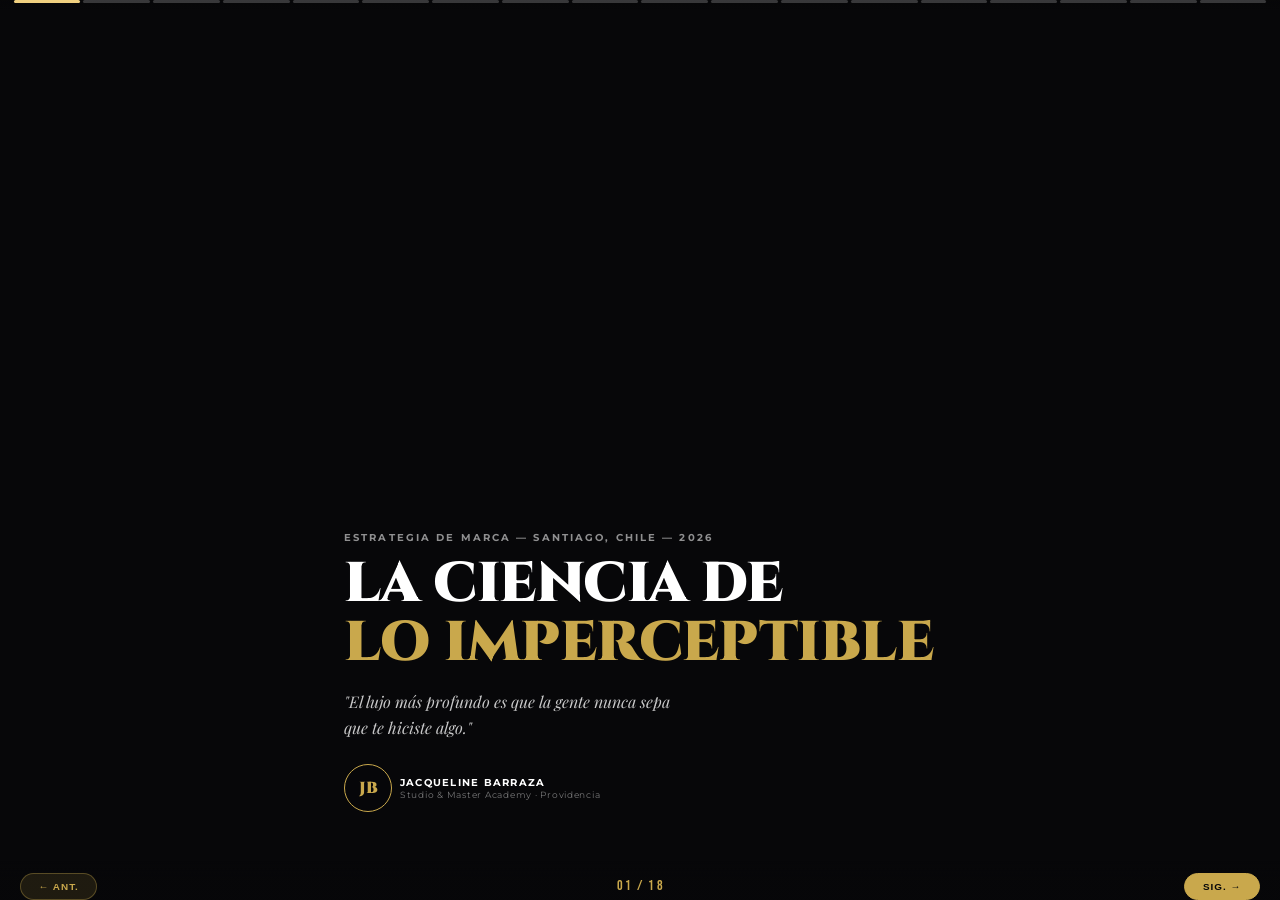
==== index.html @ 209afd01 "rebuild: full professional pitch deck 18 slides, real data, shoot plan Sept 15, mobile-first snap sc" ====
<!DOCTYPE html>
<html lang="es">
<head>
  <meta charset="UTF-8">
  <meta name="viewport" content="width=device-width, initial-scale=1.0, maximum-scale=1.0, user-scalable=no, viewport-fit=cover">
  <title>Jacqueline Barraza — Pitch Estratégico 2026</title>
  <link rel="preconnect" href="https://fonts.googleapis.com">
  <link rel="preconnect" href="https://fonts.gstatic.com" crossorigin>
  <link href="https://fonts.googleapis.com/css2?family=Cinzel:wght@700;900&family=Bebas+Neue&family=Montserrat:ital,wght@0,300;0,400;0,600;0,700;0,800;0,900;1,300;1,400&family=Playfair+Display:ital,wght@0,700;1,400;1,700&display=swap" rel="stylesheet">
  <style>
    *, *::before, *::after { margin:0; padding:0; box-sizing:border-box; -webkit-tap-highlight-color:transparent; }

    :root {
      --gold: #C9A84C;
      --gold2: #F0D080;
      --white: #FFFFFF;
      --black: #070709;
      --dark: #0D0D14;
    }

    html, body {
      width:100%; height:100%;
      background: var(--black);
      color: var(--white);
      font-family: 'Montserrat', sans-serif;
      overflow: hidden;
    }

    /* ── DECK CONTAINER ─────────────────────────────── */
    #deck {
      width: 100%;
      height: 100vh;
      overflow-y: scroll;
      scroll-snap-type: y mandatory;
      scroll-behavior: smooth;
      -webkit-overflow-scrolling: touch;
    }

    /* ── SLIDE ──────────────────────────────────────── */
    .slide {
      width: 100%;
      height: 100vh;
      height: 100dvh;
      scroll-snap-align: start;
      scroll-snap-stop: always;
      position: relative;
      display: flex;
      flex-direction: column;
      justify-content: flex-end;
      overflow: hidden;
    }

    /* ── BACKGROUND IMAGE ───────────────────────────── */
    .slide__bg {
      position: absolute;
      inset: 0;
      background-size: cover;
      background-position: center;
      transform: scale(1.04);
      transition: transform 12s ease;
      z-index: 0;
    }
    .slide:hover .slide__bg { transform: scale(1.09); }

    /* ── OVERLAYS ───────────────────────────────────── */
    .slide__overlay {
      position: absolute;
      inset: 0;
      z-index: 1;
    }

    /* default dark bottom overlay */
    .ov-dark-bottom {
      background: linear-gradient(
        to bottom,
        rgba(7,7,9,0.1) 0%,
        rgba(7,7,9,0.35) 35%,
        rgba(7,7,9,0.80) 62%,
        rgba(7,7,9,0.97) 85%,
        #070709 100%
      );
    }

    .ov-full { background: rgba(7,7,9,0.78); }
    .ov-dark { background: rgba(7,7,9,0.92); }

    /* ── SLIDE CONTENT ──────────────────────────────── */
    .slide__body {
      position: relative;
      z-index: 10;
      padding: 2rem 1.5rem 5.5rem;
      max-width: 640px;
      width: 100%;
      margin: 0 auto;
    }

    .slide__body--center {
      text-align: center;
      display: flex;
      flex-direction: column;
      align-items: center;
      justify-content: center;
      height: 100%;
      padding-top: 0;
      padding-bottom: 5rem;
    }

    /* ── TYPOGRAPHY ─────────────────────────────────── */
    .tag {
      display: inline-block;
      font-family: 'Montserrat', sans-serif;
      font-size: 0.6rem;
      font-weight: 700;
      letter-spacing: 0.22em;
      text-transform: uppercase;
      color: var(--gold);
      margin-bottom: 0.75rem;
    }

    .tag--white { color: rgba(255,255,255,0.55); }

    h1, h2, h3 {
      font-family: 'Cinzel', serif;
      font-weight: 900;
      line-height: 1.05;
      letter-spacing: -0.01em;
    }

    .hero-h1 {
      font-size: clamp(2rem, 9vw, 3.5rem);
      color: var(--white);
      margin-bottom: 1rem;
    }

    .hero-h2 {
      font-size: clamp(1.65rem, 7.5vw, 2.8rem);
      color: var(--white);
      margin-bottom: 0.85rem;
    }

    .hero-h3 {
      font-size: clamp(1.3rem, 6vw, 2.2rem);
      color: var(--white);
      margin-bottom: 0.75rem;
    }

    .gold { color: var(--gold); }
    .gold2 { color: var(--gold2); }
    .rose { color: #f87171; }
    .emerald { color: #6ee7b7; }

    .italic-serif {
      font-family: 'Playfair Display', serif;
      font-style: italic;
    }

    .lead {
      font-size: clamp(0.78rem, 3.2vw, 1rem);
      font-weight: 300;
      line-height: 1.65;
      color: rgba(255,255,255,0.78);
    }

    .lead--bold {
      font-weight: 600;
      color: rgba(255,255,255,0.9);
    }

    /* ── CARDS ──────────────────────────────────────── */
    .card {
      background: rgba(13,13,20,0.88);
      border: 1px solid rgba(201,168,76,0.22);
      border-radius: 1rem;
      padding: 1rem 1.1rem;
      backdrop-filter: blur(12px);
    }

    .card--rose { border-color: rgba(248,113,113,0.3); }
    .card--emerald { border-color: rgba(110,231,183,0.3); }
    .card--gold { border-color: rgba(201,168,76,0.45); }

    .stat-big {
      font-family: 'Bebas Neue', sans-serif;
      font-size: clamp(2.5rem, 11vw, 4rem);
      line-height: 1;
      letter-spacing: 0.02em;
      color: var(--gold);
    }

    .stat-label {
      font-size: 0.6rem;
      font-weight: 700;
      text-transform: uppercase;
      letter-spacing: 0.15em;
      color: rgba(255,255,255,0.5);
      margin-top: 0.1rem;
    }

    /* ── 2-col grid ─────────────────────────────────── */
    .grid-2 { display: grid; grid-template-columns: 1fr 1fr; gap: 0.65rem; }
    .grid-3 { display: grid; grid-template-columns: 1fr 1fr 1fr; gap: 0.55rem; }

    /* ── PILL ───────────────────────────────────────── */
    .pill {
      display: inline-block;
      padding: 0.3rem 0.85rem;
      border-radius: 999px;
      font-size: 0.6rem;
      font-weight: 700;
      letter-spacing: 0.12em;
      text-transform: uppercase;
      border: 1px solid rgba(201,168,76,0.5);
      color: var(--gold);
    }

    .pill--filled {
      background: var(--gold);
      color: var(--black);
      border-color: var(--gold);
    }

    .pill--rose {
      border-color: rgba(248,113,113,0.5);
      color: #f87171;
    }

    /* ── DIVIDER ────────────────────────────────────── */
    .divider {
      width: 2.5rem;
      height: 2px;
      background: var(--gold);
      margin: 0.85rem 0;
    }
    .divider--center { margin: 0.85rem auto; }

    /* ── QUOTE BLOCK ────────────────────────────────── */
    .quote-block {
      border-left: 2px solid var(--gold);
      padding-left: 1rem;
      margin: 0.75rem 0;
    }

    /* ── SCRIPT BLOCK ───────────────────────────────── */
    .script-block {
      background: rgba(201,168,76,0.07);
      border: 1px solid rgba(201,168,76,0.25);
      border-radius: 0.85rem;
      padding: 1rem;
      font-size: 0.72rem;
      line-height: 1.6;
      color: rgba(255,255,255,0.85);
    }

    /* ── STEP NUMBER ────────────────────────────────── */
    .step-num {
      font-family: 'Bebas Neue', sans-serif;
      font-size: 3.5rem;
      line-height: 1;
      color: rgba(201,168,76,0.15);
      margin-bottom: -0.5rem;
    }

    /* ── PROGRESS BAR (TOP STORIES) ─────────────────── */
    #progress-bar {
      position: fixed;
      top: 0;
      left: 0;
      right: 0;
      z-index: 200;
      display: flex;
      gap: 3px;
      padding: env(safe-area-inset-top, 0.5rem) 0.85rem 0.4rem;
      background: linear-gradient(to bottom, rgba(7,7,9,0.6), transparent);
    }

    .seg {
      flex: 1;
      height: 2.5px;
      border-radius: 2px;
      background: rgba(255,255,255,0.2);
      transition: background 0.3s;
    }
    .seg.done { background: var(--gold); }
    .seg.active { background: var(--gold2); }

    /* ── BOTTOM NAV ─────────────────────────────────── */
    #bottom-nav {
      position: fixed;
      bottom: 0;
      left: 0;
      right: 0;
      z-index: 200;
      padding: 0.75rem 1.25rem env(safe-area-inset-bottom, 0.5rem);
      background: linear-gradient(to top, rgba(7,7,9,0.95) 60%, transparent);
      display: flex;
      align-items: center;
      justify-content: space-between;
    }

    #counter {
      font-family: 'Bebas Neue', sans-serif;
      font-size: 0.85rem;
      letter-spacing: 0.15em;
      color: var(--gold);
    }

    .nav-btn {
      background: rgba(201,168,76,0.12);
      border: 1px solid rgba(201,168,76,0.35);
      border-radius: 999px;
      color: var(--gold);
      font-size: 0.62rem;
      font-weight: 700;
      letter-spacing: 0.1em;
      text-transform: uppercase;
      padding: 0.45rem 1.1rem;
      cursor: pointer;
      -webkit-tap-highlight-color: transparent;
    }

    .nav-btn--next {
      background: var(--gold);
      border-color: var(--gold);
      color: var(--black);
    }

    /* ── LOGO MONOGRAM ──────────────────────────────── */
    .monogram {
      width: 3rem;
      height: 3rem;
      border-radius: 50%;
      border: 1.5px solid var(--gold);
      display: flex;
      align-items: center;
      justify-content: center;
      font-family: 'Cinzel', serif;
      font-weight: 900;
      font-size: 1rem;
      color: var(--gold);
      background: rgba(7,7,9,0.7);
    }

    /* ── SEPARATOR LINE ─────────────────────────────── */
    hr.line {
      border: none;
      border-top: 1px solid rgba(255,255,255,0.08);
      margin: 0.75rem 0;
    }

    /* ── CTA BUTTON ─────────────────────────────────── */
    .cta-btn {
      display: block;
      width: 100%;
      text-align: center;
      padding: 0.85rem 1rem;
      border-radius: 0.75rem;
      font-size: 0.68rem;
      font-weight: 800;
      letter-spacing: 0.12em;
      text-transform: uppercase;
      text-decoration: none;
      background: linear-gradient(135deg, var(--gold), #E8B84B);
      color: var(--black);
      margin-top: 0.5rem;
    }

    .cta-btn--outline {
      background: transparent;
      border: 1px solid rgba(201,168,76,0.4);
      color: var(--gold);
    }

    /* UTILITY */
    .mb-xs { margin-bottom: 0.35rem; }
    .mb-sm { margin-bottom: 0.65rem; }
    .mb-md { margin-bottom: 1rem; }
    .mb-lg { margin-bottom: 1.4rem; }
    .mt-sm { margin-top: 0.65rem; }
    .mt-md { margin-top: 1rem; }
    .gap-xs { gap: 0.35rem; }
    .gap-sm { gap: 0.65rem; }
    .gap-md { gap: 1rem; }
    .text-xs { font-size: 0.65rem; }
    .text-sm { font-size: 0.72rem; }
    .text-base { font-size: 0.82rem; }
    .fw-bold { font-weight: 700; }
    .fw-light { font-weight: 300; }
    .flex { display: flex; }
    .flex-col { flex-direction: column; }
    .items-center { align-items: center; }
    .gap-1 { gap: 0.25rem; }
    .gap-2 { gap: 0.5rem; }
    .space-y > * + * { margin-top: 0.65rem; }

    .accent-line {
      width: 1.75rem; height: 2px;
      background: var(--gold); border-radius: 2px;
    }
  </style>
</head>
<body>

<!-- PROGRESS BAR -->
<div id="progress-bar"></div>

<!-- BOTTOM NAVIGATION -->
<div id="bottom-nav">
  <button class="nav-btn" id="btn-prev">← Ant.</button>
  <span id="counter">01 / 18</span>
  <button class="nav-btn nav-btn--next" id="btn-next">Sig. →</button>
</div>

<!-- ═══════════════════════════════════════════════════════════════════ -->
<!-- DECK -->
<!-- ═══════════════════════════════════════════════════════════════════ -->
<div id="deck">

  <!-- ─── 00 · PORTADA ────────────────────────────── -->
  <section class="slide">
    <div class="slide__bg" style="background-image:url('https://images.pexels.com/photos/5069432/pexels-photo-5069432.jpeg')"></div>
    <div class="slide__overlay ov-dark-bottom"></div>
    <div class="slide__body">
      <span class="tag tag--white">Estrategia de Marca — Santiago, Chile — 2026</span>
      <h1 class="hero-h1">
        LA CIENCIA DE<br><span class="gold">LO IMPERCEPTIBLE</span>
      </h1>
      <p class="lead italic-serif mb-lg">
        "El lujo más profundo es que la gente nunca sepa<br>que te hiciste algo."
      </p>
      <div class="flex items-center gap-2">
        <div class="monogram">JB</div>
        <div>
          <p style="font-size:0.65rem;font-weight:700;letter-spacing:0.12em;text-transform:uppercase;">Jacqueline Barraza</p>
          <p style="font-size:0.58rem;color:rgba(255,255,255,0.45);letter-spacing:0.08em;">Studio & Master Academy · Providencia</p>
        </div>
      </div>
    </div>
  </section>

  <!-- ─── 01 · EL CONTEXTO ────────────────────────── -->
  <section class="slide">
    <div class="slide__bg" style="background-image:url('https://images.pexels.com/photos/3997389/pexels-photo-3997389.jpeg')"></div>
    <div class="slide__overlay ov-dark-bottom"></div>
    <div class="slide__body">
      <span class="tag">01 — Contexto de Mercado</span>
      <h2 class="hero-h2">Chile Gasta<br><span class="gold">Más en Belleza.</span><br>Y Exige Más.</h2>
      <div class="divider"></div>
      <p class="lead mb-md">
        La demanda de servicios de belleza en Chile creció un <strong>32,2%</strong> en 2025. El mercado cosmético alcanzó <strong>US$442,6M</strong> con una proyección de crecimiento del <strong>10,9% anual</strong> en la próxima década.
      </p>
      <div class="grid-2">
        <div class="card">
          <div class="stat-big">24%</div>
          <div class="stat-label">Concentración Zona Oriente<br>Las Condes · Vitacura</div>
        </div>
        <div class="card">
          <div class="stat-big">60%</div>
          <div class="stat-label">Del empleo directo<br>son mujeres</div>
        </div>
      </div>
      <p style="font-size:0.58rem;color:rgba(255,255,255,0.3);margin-top:0.65rem;">Fuentes: EMOL, Cámara Cosmética de Chile, Expert Market Research 2025</p>
    </div>
  </section>

  <!-- ─── 02 · LA TENSIÓN ─────────────────────────── -->
  <section class="slide">
    <div class="slide__bg" style="background-image:url('https://images.pexels.com/photos/2613260/pexels-photo-2613260.jpeg')"></div>
    <div class="slide__overlay ov-dark-bottom"></div>
    <div class="slide__body">
      <span class="tag">02 — La Tensión Cultural</span>
      <h2 class="hero-h2">
        Chile <span class="rose">Castiga</span><br>Verse Mayor.
      </h2>
      <div class="divider"></div>
      <div class="space-y">
        <div class="card card--rose">
          <p class="text-sm fw-bold rose mb-xs">80% de las mujeres chilenas</p>
          <p class="text-xs" style="color:rgba(255,255,255,0.75);">Siente que la sociedad castiga verse mayor. La presión es máxima entre los 30 y 50 años.</p>
          <p style="font-size:0.55rem;color:rgba(255,255,255,0.3);margin-top:0.4rem;">Fuente: Radiografía de la Belleza y Bienestar, Cadem & Natura 2025</p>
        </div>
        <div class="card">
          <p class="text-sm fw-bold gold mb-xs">83% prioriza sentirse bien</p>
          <p class="text-xs" style="color:rgba(255,255,255,0.75);">Sobre verse bien. El cuidado personal ya no es vanidad: es identidad y bienestar.</p>
        </div>
      </div>
    </div>
  </section>

  <!-- ─── 03 · EL INSIGHT REAL ────────────────────── -->
  <section class="slide">
    <div class="slide__bg" style="background-image:url('https://images.pexels.com/photos/3762879/pexels-photo-3762879.jpeg')"></div>
    <div class="slide__overlay ov-dark-bottom"></div>
    <div class="slide__body">
      <span class="tag">03 — El Insight</span>
      <h2 class="hero-h2">Quieren<br><span class="gold">Verse Bien.</span><br>Sin Que Se Note.</h2>
      <div class="divider"></div>
      <div class="quote-block mb-md">
        <p class="italic-serif lead" style="font-size:0.85rem;">
          "No quiero que me digan 'qué bien te quedó el microblading'. Quiero que me pregunten si me hice algo porque me veo diferente. Mejor."
        </p>
      </div>
      <p class="lead">
        La clienta de alto ticket no compra un procedimiento. Compra el poder de <strong>verse arreglada siempre</strong>, sin delatar la intervención. El enemigo no es el precio: es el miedo a lo irreversible.
      </p>
    </div>
  </section>

  <!-- ─── 04 · EL PROBLEMA DEL MERCADO ───────────── -->
  <section class="slide">
    <div class="slide__bg" style="background-image:url('https://images.pexels.com/photos/3997385/pexels-photo-3997385.jpeg')"></div>
    <div class="slide__overlay ov-dark-bottom"></div>
    <div class="slide__body">
      <span class="tag">04 — El Problema del Mercado</span>
      <h2 class="hero-h2">
        El Low-Cost<br><span class="rose">Dejó Cicatrices.</span>
      </h2>
      <div class="divider"></div>
      <p class="lead mb-md">
        La proliferación de cursos exprés de 2 días creó una ola de daño real: pigmentos que viran a gris, trazos cortados en dermis profunda, diseños que no respetan la geometría del rostro.
      </p>
      <div class="card card--rose">
        <p class="text-sm fw-bold rose">El efecto directo en el mercado premium:</p>
        <p class="lead mt-sm" style="font-size:0.72rem;">
          Las clientas que llegan a estudios Master no solo buscan un servicio. Buscan a alguien que les <strong>repare la confianza</strong> en el procedimiento.
        </p>
      </div>
    </div>
  </section>

  <!-- ─── 05 · LA COMPETENCIA ─────────────────────── -->
  <section class="slide">
    <div class="slide__bg" style="background-image:url('https://images.pexels.com/photos/1570807/pexels-photo-1570807.jpeg')"></div>
    <div class="slide__overlay ov-dark-bottom"></div>
    <div class="slide__body">
      <span class="tag">05 — Análisis Competitivo</span>
      <h2 class="hero-h2">
        Todas Venden<br><span class="gold">lo Mismo.</span>
      </h2>
      <div class="divider"></div>
      <div class="space-y">
        <div class="card">
          <p class="text-xs fw-bold gold mb-xs">El Mercado Genérico</p>
          <p class="text-xs" style="color:rgba(255,255,255,0.65);">Promociones de cupones, precios de guerra, fotos filtradas en Instagram. Sin diferencial técnico ni personal.</p>
        </div>
        <div class="card">
          <p class="text-xs fw-bold" style="color:#a5b4fc;" class="mb-xs">Las Clínicas de Lujo</p>
          <p class="text-xs" style="color:rgba(255,255,255,0.65);">Instalaciones caras, técnicos rotativos anónimos. El cliente paga por el espacio, no por la mano.</p>
        </div>
        <div class="card card--gold">
          <p class="text-xs fw-bold gold mb-xs">La Oportunidad de Jacqueline</p>
          <p class="text-xs" style="color:rgba(255,255,255,0.85);">Nadie en Santiago es <strong>Campeona verificada + Master + Speaker activo</strong>. Su nombre es único en el rubro en todo Chile.</p>
        </div>
      </div>
    </div>
  </section>

  <!-- ─── 06 · THE BIG IDEA ───────────────────────── -->
  <section class="slide">
    <div class="slide__bg" style="background-image:url('https://images.pexels.com/photos/5069432/pexels-photo-5069432.jpeg')"></div>
    <div class="slide__overlay ov-dark-bottom"></div>
    <div class="slide__body slide__body--center">
      <span class="tag" style="text-align:center;">06 — El Concepto Central</span>
      <h1 class="hero-h1" style="text-align:center;font-size:clamp(2.2rem,10vw,4rem);">
        LA ALTA COSTURA<br><span class="gold">DE LA MIRADA</span>
      </h1>
      <div class="divider divider--center"></div>
      <p class="italic-serif lead" style="text-align:center;max-width:400px;">
        "Cada rostro es único. Cada trazo, una decisión. No hay plantillas, no hay fórmulas. Solo la proporción áurea, la piel viva y 15 años de maestría."
      </p>
    </div>
  </section>

  <!-- ─── 07 · NAMING & DOMINIO ───────────────────── -->
  <section class="slide">
    <div class="slide__bg" style="background-image:url('https://images.pexels.com/photos/3997389/pexels-photo-3997389.jpeg')"></div>
    <div class="slide__overlay ov-dark-bottom"></div>
    <div class="slide__body">
      <span class="tag">07 — Naming & Marca</span>
      <h2 class="hero-h2">Su nombre<br><span class="gold">es la marca.</span></h2>
      <div class="divider"></div>
      <p class="lead mb-md">
        Investigación exhaustiva: no existe ninguna otra <strong>Jacqueline Barraza en Chile</strong> en el rubro de la belleza o micropigmentación. El nombre es libre y poderoso.
      </p>
      <div class="card card--gold mb-sm">
        <div class="flex items-center" style="justify-content:space-between;margin-bottom:0.4rem;">
          <span style="font-family:'Montserrat';font-weight:700;font-size:0.75rem;color:var(--gold2);">jacquelinebarraza.cl</span>
          <span class="pill" style="font-size:0.55rem;padding:0.2rem 0.6rem;">Disponible</span>
        </div>
        <p class="text-xs" style="color:rgba(255,255,255,0.7);">$10.990 CLP/año en NIC Chile. Activo defensivo inmediato. Dominio de autoridad personal de por vida.</p>
      </div>
      <div class="card">
        <p class="text-xs fw-bold mb-xs">Sistema de Marca</p>
        <p class="text-xs" style="color:rgba(255,255,255,0.65);">
          <strong style="color:var(--gold);">JB Signature</strong> → Procedimientos de autor<br>
          <strong style="color:var(--gold);">JB Academy</strong> → Formación y Mentorías<br>
          <strong style="color:var(--gold);">JB Paramedical</strong> → Areolas y Camuflaje
        </p>
      </div>
    </div>
  </section>

  <!-- ─── 08 · SEO & POSICIONAMIENTO DIGITAL ──────── -->
  <section class="slide">
    <div class="slide__bg" style="background-image:url('https://images.pexels.com/photos/2681751/pexels-photo-2681751.jpeg')"></div>
    <div class="slide__overlay ov-dark-bottom"></div>
    <div class="slide__body">
      <span class="tag">08 — SEO & Autoridad Digital</span>
      <h2 class="hero-h2">Invisible en<br><span class="rose">Google.</span><br>Eso cambia hoy.</h2>
      <div class="divider"></div>
      <div class="space-y">
        <div class="card card--rose">
          <p class="text-xs fw-bold rose mb-xs">El Problema Actual</p>
          <p class="text-xs" style="color:rgba(255,255,255,0.7);">Búsqueda "microblading providencia santiago" → Jacqueline no aparece. La ex-Seremi de Educación le gana posiciones en Google.</p>
        </div>
        <div class="card card--emerald">
          <p class="text-xs fw-bold emerald mb-xs">La Solución Inmediata</p>
          <p class="text-xs" style="color:rgba(255,255,255,0.7);">
            Schema.org (BeautySalon + Person) · Google Business Profile optimizado · Páginas pilares:
            <span style="color:var(--gold2);font-family:monospace;font-size:0.6rem;">/microblading-providencia</span> ·
            <span style="color:var(--gold2);font-family:monospace;font-size:0.6rem;">/curso-microblading-latex</span>
          </p>
        </div>
      </div>
    </div>
  </section>

  <!-- ─── 09 · CONTENIDO ORGÁNICO (IDEAS CREATIVAS) ─ -->
  <section class="slide">
    <div class="slide__bg" style="background-image:url('https://images.pexels.com/photos/3785147/pexels-photo-3785147.jpeg')"></div>
    <div class="slide__overlay ov-dark-bottom"></div>
    <div class="slide__body">
      <span class="tag">09 — Contenido Orgánico ($0)</span>
      <h2 class="hero-h2">Cuatro Formatos.<br><span class="gold">Un Imán.</span></h2>
      <div class="divider"></div>
      <div class="space-y">
        <div class="card">
          <div class="flex gap-2 items-center">
            <div class="accent-line"></div>
            <p class="text-xs fw-bold">La Autopsia de la Ceja</p>
          </div>
          <p class="text-xs" style="color:rgba(255,255,255,0.6);margin-top:0.3rem;">Macro de aguja. Jacqueline explica por qué los pigmentos baratos viran a gris. Educación como autoridad.</p>
        </div>
        <div class="card">
          <div class="flex gap-2 items-center">
            <div class="accent-line"></div>
            <p class="text-xs fw-bold">El Compás Áureo en Tu Rostro</p>
          </div>
          <p class="text-xs" style="color:rgba(255,255,255,0.6);margin-top:0.3rem;">Mide en vivo cómo ningún rostro es simétrico y por qué las plantillas de salón destruyen la expresión natural.</p>
        </div>
        <div class="card">
          <div class="flex gap-2 items-center">
            <div class="accent-line"></div>
            <p class="text-xs fw-bold">Rescate Facial: el Espejo</p>
          </div>
          <p class="text-xs" style="color:rgba(255,255,255,0.6);margin-top:0.3rem;">45 segundos de la emoción real de una clienta que llegó con un trabajo dañado. Sin música dramática. Sin filtros.</p>
        </div>
        <div class="card">
          <div class="flex gap-2 items-center">
            <div class="accent-line"></div>
            <p class="text-xs fw-bold">El Reto del Látex en 60 Segundos</p>
          </div>
          <p class="text-xs" style="color:rgba(255,255,255,0.6);margin-top:0.3rem;">Trazos milimétricos en látex con cronómetro. El imán más directo para alumnas que quieren aprender.</p>
        </div>
      </div>
    </div>
  </section>

  <!-- ─── 10 · JORNADA 15 SEPT: PLAN DE RODAJE ───── -->
  <section class="slide">
    <div class="slide__bg" style="background-image:url('https://images.pexels.com/photos/5069432/pexels-photo-5069432.jpeg')"></div>
    <div class="slide__overlay ov-dark-bottom"></div>
    <div class="slide__body">
      <span class="tag">10 — Jornada de Grabación · 15 Sept</span>
      <h2 class="hero-h2">Un Día.<br><span class="gold">Todo el Año.</span></h2>
      <div class="divider"></div>
      <p class="lead mb-md">
        Jornada de contenido en el estudio de Jacqueline. iPhone 17 Pro, luz natural + un reflector, látex de práctica y ella hablando directo a cámara. Sin modelo.
      </p>
      <div class="space-y">
        <div class="card">
          <p class="text-xs fw-bold gold mb-xs">🎬 Piezas a Grabar</p>
          <p class="text-xs" style="color:rgba(255,255,255,0.75);line-height:1.7;">
            1. <strong>Manifiesto de Marca:</strong> Jacqueline habla 90 segundos a cámara. Sin leer. Sin guion rígido.<br>
            2. <strong>3× La Autopsia:</strong> Macro de aguja en látex + voz en off explicando el error técnico.<br>
            3. <strong>El Compás Áureo:</strong> Ella mide en espejo, muestra la asimetría natural del rostro.<br>
            4. <strong>ASMR de Trazos:</strong> Solo las manos, el sonido de la aguja, plano cerrado. Sin palabras.<br>
            5. <strong>2× Pieza Educativa:</strong> "¿Por qué tus cejas duran 3 semanas?" y "Cómo elegir un Master."<br>
            6. <strong>Detrás del Studio:</strong> Tour del espacio, herramientas y proceso de esterilización.
          </p>
        </div>
      </div>
    </div>
  </section>

  <!-- ─── 11 · PLAN DE RODAJE: TÉCNICA ───────────── -->
  <section class="slide">
    <div class="slide__bg" style="background-image:url('https://images.pexels.com/photos/3997385/pexels-photo-3997385.jpeg')"></div>
    <div class="slide__overlay ov-dark-bottom"></div>
    <div class="slide__body">
      <span class="tag">11 — Técnica de Grabación · iPhone 17 Pro</span>
      <h2 class="hero-h2">Producción<br><span class="gold">de Autor.</span></h2>
      <div class="divider"></div>
      <div class="space-y">
        <div class="card">
          <p class="text-xs fw-bold gold mb-xs">Configuración Recomendada</p>
          <p class="text-xs" style="color:rgba(255,255,255,0.75);line-height:1.7;">
            • <strong>Formato:</strong> ProRes 4K · 24fps (cinematográfico)<br>
            • <strong>Lente:</strong> Teleobjetivo 5× para macros de aguja<br>
            • <strong>Luz:</strong> Ventana a contraluz + reflector en oro/blanco<br>
            • <strong>Audio:</strong> Micrófono de solapa o DJI Mic Mini<br>
            • <strong>Plano Jacqueline:</strong> Siempre a la altura de los ojos, nunca picado
          </p>
        </div>
        <div class="card">
          <p class="text-xs fw-bold gold mb-xs">Paleta Visual de la Marca</p>
          <p class="text-xs" style="color:rgba(255,255,255,0.75);">
            Fondos oscuros (negro o pizarra), luz cálida dorada lateral, planos muy cerrados. Estética clínica + artesanal. Nada de filtros de belleza.
          </p>
        </div>
      </div>
    </div>
  </section>

  <!-- ─── 12 · PROPUESTA WEB ─────────────────────── -->
  <section class="slide">
    <div class="slide__bg" style="background-image:url('https://images.pexels.com/photos/2681751/pexels-photo-2681751.jpeg')"></div>
    <div class="slide__overlay ov-dark-bottom"></div>
    <div class="slide__body">
      <span class="tag">12 — Propuesta Web</span>
      <h2 class="hero-h2">
        jacquelinebarraza.cl<br><span class="gold">No es un Menú.</span><br>Es un Embudo.
      </h2>
      <div class="divider"></div>
      <p class="lead mb-md">
        El sitio convierte visitas en reservas y alumnas. Una sola página, tres objetivos: <strong>Autoridad → Confianza → Acción.</strong>
      </p>
      <div class="space-y">
        <div class="card">
          <p class="text-xs" style="color:rgba(255,255,255,0.8);line-height:1.7;">
            <strong style="color:var(--gold);">Hero:</strong> Video manifiesto con Jacqueline hablando. Nada de fotos genéricas.<br>
            <strong style="color:var(--gold);">Prueba Social:</strong> WinArt 2026 · Henna's Day · PhiAcademy<br>
            <strong style="color:var(--gold);">Servicios:</strong> Cards visuales por categoría con foto real<br>
            <strong style="color:var(--gold);">Diagnóstico:</strong> Botón directo a WhatsApp + pregunta filtro<br>
            <strong style="color:var(--gold);">Academia:</strong> Próximos eventos y preventa integrada
          </p>
        </div>
      </div>
    </div>
  </section>

  <!-- ─── 13 · MODELO DE ADQUISICIÓN: CLIENTAS ────── -->
  <section class="slide">
    <div class="slide__bg" style="background-image:url('https://images.pexels.com/photos/3785147/pexels-photo-3785147.jpeg')"></div>
    <div class="slide__overlay ov-dark-bottom"></div>
    <div class="slide__body">
      <span class="tag">13 — Adquisición de Clientas</span>
      <h2 class="hero-h2">
        Del Reel<br><span class="gold">a la Cita.</span>
      </h2>
      <div class="divider"></div>
      <div class="space-y">
        <div class="card">
          <div class="step-num">01</div>
          <p class="text-xs fw-bold mb-xs">Contenido Orgánico</p>
          <p class="text-xs" style="color:rgba(255,255,255,0.65);">Reel viral (Autopsia / ASMR / Rescate Facial) → Seguidoras con intención de compra llegan solas.</p>
        </div>
        <div class="card">
          <div class="step-num">02</div>
          <p class="text-xs fw-bold mb-xs">Diagnóstico por Foto (WhatsApp)</p>
          <p class="text-xs" style="color:rgba(255,255,255,0.65);">Lead magnet gratuito. Jacqueline evalúa y recomienda la técnica exacta. El 70% de quienes reciben una evaluación personal agendan.</p>
        </div>
        <div class="card">
          <div class="step-num">03</div>
          <p class="text-xs fw-bold mb-xs">Reserva con Abono ($20.000)</p>
          <p class="text-xs" style="color:rgba(255,255,255,0.65);">El abono elimina el ausentismo. La clienta ya tiene comprometida su cita.</p>
        </div>
      </div>
    </div>
  </section>

  <!-- ─── 14 · PROGRAMA EMBAJADORAS ─────────────── -->
  <section class="slide">
    <div class="slide__bg" style="background-image:url('https://images.pexels.com/photos/2613260/pexels-photo-2613260.jpeg')"></div>
    <div class="slide__overlay ov-dark-bottom"></div>
    <div class="slide__body">
      <span class="tag">14 — Modelos de Portafolio (5% Beneficio)</span>
      <h2 class="hero-h2">
        No es un<br><span class="gold">descuento.</span><br>Es una selección.
      </h2>
      <div class="divider"></div>
      <div class="script-block mb-md">
        <p style="color:var(--gold2);font-size:0.65rem;font-weight:700;margin-bottom:0.4rem;">EL GUION EXACTO</p>
        <p>"[Nombre], por la morfología de tus cejas y tu tipo de piel, Jacqueline quiere incluirte en su Colección de Rostros 2026. Serías fotografiada en proceso con cámara macro para nuestro portafolio oficial. A cambio: 5% de beneficio directo + Kit Post-Cuidado + Perfilado gratuito a los 6 meses. Cupos: 5 al mes."</p>
      </div>
      <div class="card">
        <p class="text-xs" style="color:rgba(255,255,255,0.7);">El beneficio económico es el menos importante. El poder real es que la clienta <strong>se siente elegida</strong>, no descuentada.</p>
      </div>
    </div>
  </section>

  <!-- ─── 15 · LATEX DAY 13 SEPT ─────────────────── -->
  <section class="slide">
    <div class="slide__bg" style="background-image:url('https://images.pexels.com/photos/3997389/pexels-photo-3997389.jpeg')"></div>
    <div class="slide__overlay ov-dark-bottom"></div>
    <div class="slide__body">
      <div class="pill pill--filled mb-md" style="font-size:0.58rem;">13 Septiembre · Providencia · Metro P. de Valdivia</div>
      <h2 class="hero-h2">
        Latex Day<br><span class="gold">8 Horas.<br>0 Teoría.</span>
      </h2>
      <div class="divider"></div>
      <div class="script-block mb-sm">
        <p style="color:var(--gold2);font-size:0.65rem;font-weight:700;margin-bottom:0.4rem;">EL ARGUMENTO DE VENTA (Literal)</p>
        <p>"¿Cuántos cursos pagaste donde te enseñaron a practicar en papel y a casa te dio miedo tocar piel real? Este taller no tiene pizarrón. Tiene látex de alto rendimiento, la mano de Jacqueline corrigiéndote en vivo y 8 horas de práctica intensiva. Valor preventa: $39.990. Una clienta que cobres $120.000 te lo paga 3 veces el mismo día."</p>
      </div>
      <div class="flex" style="justify-content:space-between;align-items:flex-end;">
        <div>
          <div class="stat-big" style="font-size:2.5rem;">$39.990</div>
          <div class="stat-label">Preventa · Cupos Limitados</div>
        </div>
        <div class="card" style="text-align:right;padding:0.6rem 0.85rem;">
          <p class="text-xs" style="color:var(--gold);">Con Frainy Díaz</p>
          <p class="text-xs" style="color:rgba(255,255,255,0.55);">Especialista Efecto Polvo</p>
        </div>
      </div>
    </div>
  </section>

  <!-- ─── 16 · PAID MEDIA (ETAPA 2) ──────────────── -->
  <section class="slide">
    <div class="slide__bg" style="background-image:url('https://images.pexels.com/photos/1570807/pexels-photo-1570807.jpeg')"></div>
    <div class="slide__overlay ov-dark-bottom"></div>
    <div class="slide__body">
      <span class="tag">16 — Inversión en Medios (Etapa 2)</span>
      <h2 class="hero-h2">
        Orgánico primero.<br><span class="gold">Pauta cuando<br>ya funciona.</span>
      </h2>
      <div class="divider"></div>
      <p class="lead mb-md">
        Solo se amplifica lo que ya funciona de forma orgánica. El contenido que demuestre mayor retención se convierte en anuncio.
      </p>
      <div class="space-y">
        <div class="card">
          <p class="text-xs fw-bold gold mb-xs">Meta Ads Hiperlocal</p>
          <p class="text-xs" style="color:rgba(255,255,255,0.7);">Mujeres 28–52 años, radio 5km desde Providencia. Objetivo: leads de WhatsApp. Creativo: video del ASMR de trazos con gancho clínico.</p>
        </div>
        <div class="card">
          <p class="text-xs fw-bold gold mb-xs">Retargeting Educativo</p>
          <p class="text-xs" style="color:rgba(255,255,255,0.7);">Quienes vieron el Reel de la Autopsia reciben el anuncio del Latex Day 72 horas después.</p>
        </div>
      </div>
    </div>
  </section>

  <!-- ─── 17 · CIERRE & PRÓXIMOS PASOS ───────────── -->
  <section class="slide">
    <div class="slide__bg" style="background-image:url('https://images.pexels.com/photos/5069432/pexels-photo-5069432.jpeg')"></div>
    <div class="slide__overlay ov-dark-bottom"></div>
    <div class="slide__body">
      <span class="tag">17 — Próximos Pasos</span>
      <h2 class="hero-h2">
        La maestría<br><span class="gold">ya existe.</span>
      </h2>
      <div class="divider"></div>
      <div class="space-y mb-md">
        <div class="card">
          <p class="text-xs" style="color:rgba(255,255,255,0.85);line-height:1.8;">
            <strong style="color:var(--gold);">Esta semana:</strong> Comprar jacquelinebarraza.cl<br>
            <strong style="color:var(--gold);">13 Sept:</strong> Ejecutar Latex Day (Preventa activa ya)<br>
            <strong style="color:var(--gold);">15 Sept:</strong> Jornada de grabación en estudio<br>
            <strong style="color:var(--gold);">Semana 3:</strong> Lanzar contenido orgánico semanal<br>
            <strong style="color:var(--gold);">Mes 2:</strong> Activar pauta con el mejor reel producido
          </p>
        </div>
      </div>
      <a href="FLUJO_DE_INFORMACION_Y_PENSAMIENTO.md" target="_blank" class="cta-btn">
        Ver Bitácora de Pensamiento Completa
      </a>
      <a href="https://github.com/kulhunter/JacquelineBarraza" target="_blank" class="cta-btn cta-btn--outline mt-sm" style="margin-top:0.5rem;display:block;text-align:center;padding:0.75rem;border-radius:0.75rem;font-size:0.63rem;font-weight:700;letter-spacing:0.1em;text-transform:uppercase;text-decoration:none;border:1px solid rgba(201,168,76,0.4);color:var(--gold);">
        Repositorio GitHub
      </a>
    </div>
  </section>

</div><!-- /deck -->

<script>
  const deck    = document.getElementById('deck');
  const counter = document.getElementById('counter');
  const progBar = document.getElementById('progress-bar');
  const TOTAL   = document.querySelectorAll('.slide').length;
  let current   = 0;

  // Build progress segments
  for (let i = 0; i < TOTAL; i++) {
    const seg = document.createElement('div');
    seg.className = 'seg' + (i === 0 ? ' active' : '');
    progBar.appendChild(seg);
  }

  function updateUI(idx) {
    current = Math.max(0, Math.min(TOTAL - 1, idx));
    counter.textContent = String(current + 1).padStart(2,'0') + ' / ' + String(TOTAL).padStart(2,'0');
    document.querySelectorAll('.seg').forEach((s, i) => {
      s.className = 'seg' + (i < current ? ' done' : i === current ? ' active' : '');
    });
  }

  function goTo(idx) {
    const slide = document.querySelectorAll('.slide')[idx];
    if (slide) {
      deck.scrollTo({ top: slide.offsetTop, behavior: 'smooth' });
    }
  }

  deck.addEventListener('scroll', () => {
    const h = window.innerHeight;
    const idx = Math.round(deck.scrollTop / h);
    updateUI(idx);
  }, { passive: true });

  document.getElementById('btn-next').addEventListener('click', () => goTo(current + 1));
  document.getElementById('btn-prev').addEventListener('click', () => goTo(current - 1));

  document.addEventListener('keydown', e => {
    if (['ArrowDown','ArrowRight','Space'].includes(e.key)) { e.preventDefault(); goTo(current + 1); }
    if (['ArrowUp','ArrowLeft'].includes(e.key))            { e.preventDefault(); goTo(current - 1); }
  });

  // Touch swipe
  let touchY = 0;
  deck.addEventListener('touchstart', e => { touchY = e.touches[0].clientY; }, { passive: true });
  deck.addEventListener('touchend',   e => {
    const dy = touchY - e.changedTouches[0].clientY;
    if (Math.abs(dy) > 40) goTo(current + (dy > 0 ? 1 : -1));
  }, { passive: true });

  updateUI(0);
</script>
</body>
</html>
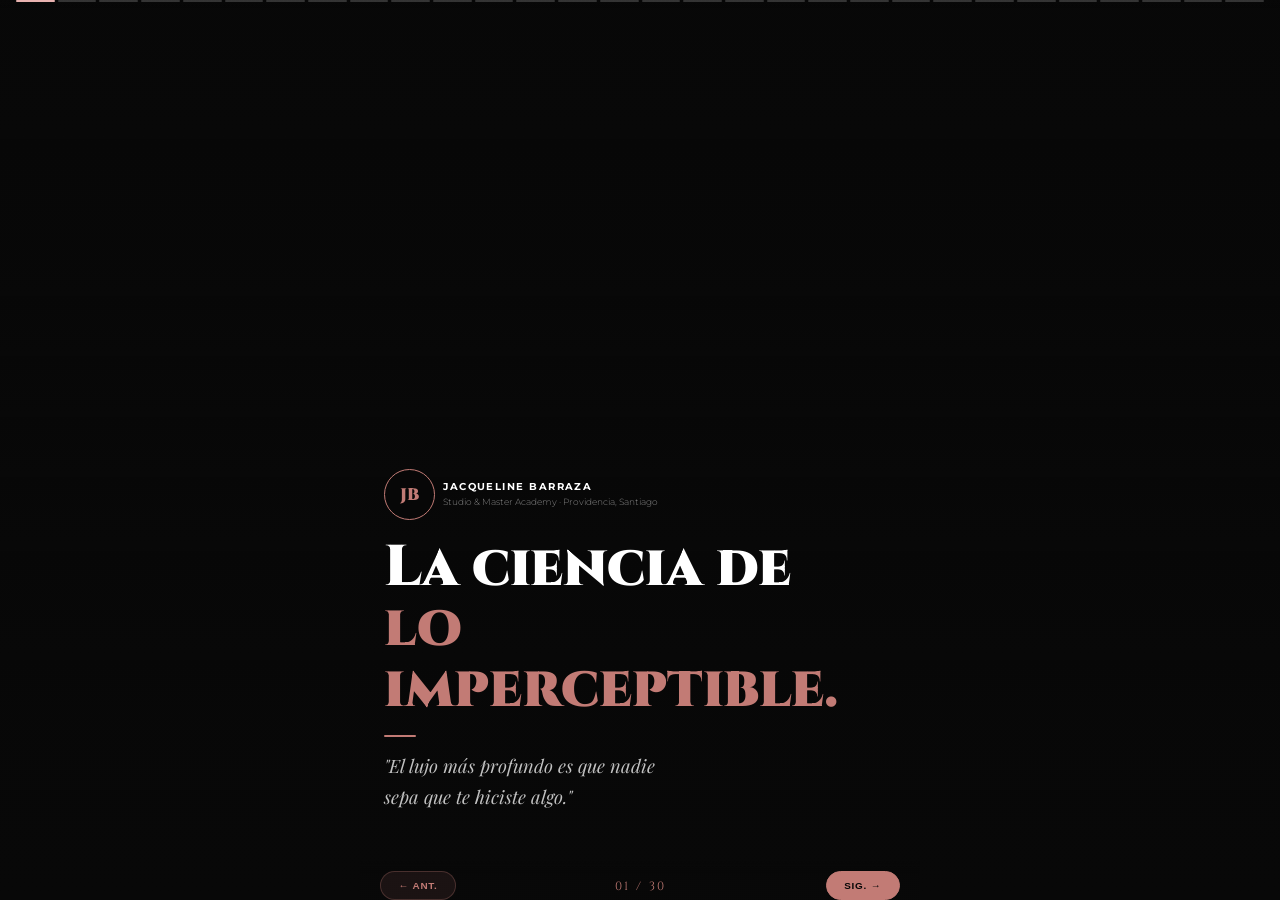
==== commit d603b668: "redesign: 30 slides rose gold on matte black, readability, Instagram fix, TikTok/Threads/YT strategy" ====
--- a/index.html
+++ b/index.html
@@ -3,44 +3,50 @@
 <head>
   <meta charset="UTF-8">
   <meta name="viewport" content="width=device-width, initial-scale=1.0, maximum-scale=1.0, user-scalable=no, viewport-fit=cover">
-  <title>Jacqueline Barraza — Pitch Estratégico 2026</title>
+  <title>Jacqueline Barraza — Estrategia de Marca 2026</title>
   <link rel="preconnect" href="https://fonts.googleapis.com">
   <link rel="preconnect" href="https://fonts.gstatic.com" crossorigin>
-  <link href="https://fonts.googleapis.com/css2?family=Cinzel:wght@700;900&family=Bebas+Neue&family=Montserrat:ital,wght@0,300;0,400;0,600;0,700;0,800;0,900;1,300;1,400&family=Playfair+Display:ital,wght@0,700;1,400;1,700&display=swap" rel="stylesheet">
+  <link href="https://fonts.googleapis.com/css2?family=Cinzel:wght@700;900&family=Montserrat:ital,wght@0,300;0,400;0,600;0,700;0,800;0,900;1,300;1,400&family=Playfair+Display:ital,wght@0,600;1,400;1,600;1,700&display=swap" rel="stylesheet">
   <style>
-    *, *::before, *::after { margin:0; padding:0; box-sizing:border-box; -webkit-tap-highlight-color:transparent; }
+    *, *::before, *::after {
+      margin: 0; padding: 0;
+      box-sizing: border-box;
+      -webkit-tap-highlight-color: transparent;
+    }
 
     :root {
-      --gold: #C9A84C;
-      --gold2: #F0D080;
+      --rose: #C27B75;
+      --rose-light: #E8B2AF;
+      --rose-dim: rgba(194,123,117,0.18);
+      --rose-border: rgba(194,123,117,0.28);
+      --black: #080808;
+      --dark: #101010;
+      --card: rgba(14,12,12,0.92);
       --white: #FFFFFF;
-      --black: #070709;
-      --dark: #0D0D14;
+      --white75: rgba(255,255,255,0.75);
+      --white50: rgba(255,255,255,0.5);
+      --white20: rgba(255,255,255,0.12);
     }
 
     html, body {
-      width:100%; height:100%;
+      width: 100%; height: 100%;
       background: var(--black);
       color: var(--white);
       font-family: 'Montserrat', sans-serif;
       overflow: hidden;
     }
 
-    /* ── DECK CONTAINER ─────────────────────────────── */
     #deck {
-      width: 100%;
-      height: 100vh;
+      width: 100%; height: 100vh;
       overflow-y: scroll;
       scroll-snap-type: y mandatory;
       scroll-behavior: smooth;
       -webkit-overflow-scrolling: touch;
     }
 
-    /* ── SLIDE ──────────────────────────────────────── */
-    .slide {
+    .s {
       width: 100%;
-      height: 100vh;
-      height: 100dvh;
+      height: 100vh; height: 100dvh;
       scroll-snap-align: start;
       scroll-snap-stop: always;
       position: relative;
@@ -50,888 +56,1235 @@
       overflow: hidden;
     }
 
-    /* ── BACKGROUND IMAGE ───────────────────────────── */
-    .slide__bg {
-      position: absolute;
-      inset: 0;
+    .bg {
+      position: absolute; inset: 0;
       background-size: cover;
       background-position: center;
+      z-index: 0;
       transform: scale(1.04);
-      transition: transform 12s ease;
-      z-index: 0;
-    }
-    .slide:hover .slide__bg { transform: scale(1.09); }
-
-    /* ── OVERLAYS ───────────────────────────────────── */
-    .slide__overlay {
-      position: absolute;
-      inset: 0;
-      z-index: 1;
-    }
-
-    /* default dark bottom overlay */
-    .ov-dark-bottom {
+      transition: transform 14s ease;
+      will-change: transform;
+    }
+    .s:hover .bg { transform: scale(1.09); }
+
+    .ov {
+      position: absolute; inset: 0; z-index: 1;
       background: linear-gradient(
         to bottom,
-        rgba(7,7,9,0.1) 0%,
-        rgba(7,7,9,0.35) 35%,
-        rgba(7,7,9,0.80) 62%,
-        rgba(7,7,9,0.97) 85%,
-        #070709 100%
+        rgba(8,8,8,0.05) 0%,
+        rgba(8,8,8,0.2) 30%,
+        rgba(8,8,8,0.72) 58%,
+        rgba(8,8,8,0.95) 80%,
+        #080808 100%
       );
     }
-
-    .ov-full { background: rgba(7,7,9,0.78); }
-    .ov-dark { background: rgba(7,7,9,0.92); }
-
-    /* ── SLIDE CONTENT ──────────────────────────────── */
-    .slide__body {
-      position: relative;
-      z-index: 10;
-      padding: 2rem 1.5rem 5.5rem;
-      max-width: 640px;
-      width: 100%;
+    .ov-solid { background: rgba(8,8,8,0.96); }
+    .ov-med { background: rgba(8,8,8,0.80); }
+
+    /* ── BODY AREAS ────────────────────────────────── */
+    .b {
+      position: relative; z-index: 10;
+      padding: 1.75rem 1.5rem 5.5rem;
+      width: 100%; max-width: 560px;
       margin: 0 auto;
     }
 
-    .slide__body--center {
+    .b-center {
+      position: relative; z-index: 10;
+      width: 100%; max-width: 560px;
+      margin: 0 auto;
+      display: flex; flex-direction: column;
+      align-items: center; justify-content: center;
       text-align: center;
-      display: flex;
-      flex-direction: column;
-      align-items: center;
-      justify-content: center;
       height: 100%;
-      padding-top: 0;
-      padding-bottom: 5rem;
-    }
-
-    /* ── TYPOGRAPHY ─────────────────────────────────── */
+      padding: 4rem 1.5rem 5.5rem;
+    }
+
+    /* ── TYPOGRAPHY ────────────────────────────────── */
     .tag {
-      display: inline-block;
-      font-family: 'Montserrat', sans-serif;
       font-size: 0.6rem;
       font-weight: 700;
-      letter-spacing: 0.22em;
+      letter-spacing: 0.2em;
       text-transform: uppercase;
-      color: var(--gold);
-      margin-bottom: 0.75rem;
-    }
-
-    .tag--white { color: rgba(255,255,255,0.55); }
-
-    h1, h2, h3 {
+      color: var(--rose);
+      display: block;
+      margin-bottom: 0.85rem;
+    }
+
+    h1, h2, h3 { font-family: 'Cinzel', serif; font-weight: 900; line-height: 1.05; }
+
+    .h1 { font-size: clamp(2.1rem, 9.5vw, 3.6rem); margin-bottom: 1rem; }
+    .h2 { font-size: clamp(1.8rem, 8vw, 3rem); margin-bottom: 0.85rem; }
+    .h3 { font-size: clamp(1.4rem, 6.5vw, 2.2rem); margin-bottom: 0.75rem; }
+
+    .rose { color: var(--rose); }
+    .rose-light { color: var(--rose-light); }
+
+    .serif-italic {
+      font-family: 'Playfair Display', serif;
+      font-style: italic;
+    }
+
+    .body-lg {
+      font-size: clamp(1rem, 4vw, 1.15rem);
+      font-weight: 300;
+      line-height: 1.65;
+      color: var(--white75);
+    }
+
+    .body-md {
+      font-size: clamp(0.85rem, 3.5vw, 1rem);
+      font-weight: 400;
+      line-height: 1.6;
+      color: var(--white75);
+    }
+
+    .body-sm {
+      font-size: clamp(0.78rem, 3vw, 0.9rem);
+      font-weight: 300;
+      line-height: 1.6;
+      color: var(--white50);
+    }
+
+    /* ── DIVIDER ───────────────────────────────────── */
+    .div {
+      width: 2rem; height: 1.5px;
+      background: var(--rose);
+      border-radius: 2px;
+      margin: 0.9rem 0;
+    }
+    .div-c { margin: 0.9rem auto; }
+
+    /* ── CARDS ─────────────────────────────────────── */
+    .card {
+      background: var(--card);
+      border: 1px solid var(--rose-border);
+      border-radius: 1rem;
+      padding: 1.1rem 1.2rem;
+      backdrop-filter: blur(14px);
+      -webkit-backdrop-filter: blur(14px);
+    }
+
+    .card-dark {
+      background: rgba(8,8,8,0.95);
+      border: 1px solid var(--white20);
+      border-radius: 1rem;
+      padding: 1.1rem 1.2rem;
+    }
+
+    .card-accent {
+      background: var(--rose-dim);
+      border: 1px solid var(--rose-border);
+      border-radius: 1rem;
+      padding: 1.1rem 1.2rem;
+    }
+
+    /* ── STAT ──────────────────────────────────────── */
+    .stat {
       font-family: 'Cinzel', serif;
       font-weight: 900;
-      line-height: 1.05;
-      letter-spacing: -0.01em;
-    }
-
-    .hero-h1 {
-      font-size: clamp(2rem, 9vw, 3.5rem);
-      color: var(--white);
-      margin-bottom: 1rem;
-    }
-
-    .hero-h2 {
-      font-size: clamp(1.65rem, 7.5vw, 2.8rem);
-      color: var(--white);
-      margin-bottom: 0.85rem;
-    }
-
-    .hero-h3 {
-      font-size: clamp(1.3rem, 6vw, 2.2rem);
-      color: var(--white);
-      margin-bottom: 0.75rem;
-    }
-
-    .gold { color: var(--gold); }
-    .gold2 { color: var(--gold2); }
-    .rose { color: #f87171; }
-    .emerald { color: #6ee7b7; }
-
-    .italic-serif {
-      font-family: 'Playfair Display', serif;
-      font-style: italic;
-    }
-
-    .lead {
-      font-size: clamp(0.78rem, 3.2vw, 1rem);
-      font-weight: 300;
-      line-height: 1.65;
-      color: rgba(255,255,255,0.78);
-    }
-
-    .lead--bold {
-      font-weight: 600;
-      color: rgba(255,255,255,0.9);
-    }
-
-    /* ── CARDS ──────────────────────────────────────── */
-    .card {
-      background: rgba(13,13,20,0.88);
-      border: 1px solid rgba(201,168,76,0.22);
-      border-radius: 1rem;
-      padding: 1rem 1.1rem;
-      backdrop-filter: blur(12px);
-    }
-
-    .card--rose { border-color: rgba(248,113,113,0.3); }
-    .card--emerald { border-color: rgba(110,231,183,0.3); }
-    .card--gold { border-color: rgba(201,168,76,0.45); }
-
-    .stat-big {
-      font-family: 'Bebas Neue', sans-serif;
-      font-size: clamp(2.5rem, 11vw, 4rem);
+      font-size: clamp(2.4rem, 12vw, 4rem);
       line-height: 1;
-      letter-spacing: 0.02em;
-      color: var(--gold);
+      color: var(--rose-light);
     }
 
     .stat-label {
       font-size: 0.6rem;
       font-weight: 700;
+      letter-spacing: 0.14em;
       text-transform: uppercase;
-      letter-spacing: 0.15em;
-      color: rgba(255,255,255,0.5);
-      margin-top: 0.1rem;
-    }
-
-    /* ── 2-col grid ─────────────────────────────────── */
-    .grid-2 { display: grid; grid-template-columns: 1fr 1fr; gap: 0.65rem; }
-    .grid-3 { display: grid; grid-template-columns: 1fr 1fr 1fr; gap: 0.55rem; }
-
-    /* ── PILL ───────────────────────────────────────── */
+      color: var(--white50);
+      margin-top: 0.2rem;
+    }
+
+    /* ── QUOTE ─────────────────────────────────────── */
+    .quote {
+      border-left: 2px solid var(--rose);
+      padding-left: 1rem;
+      margin: 0.85rem 0;
+    }
+
+    /* ── PILL / TAG ────────────────────────────────── */
     .pill {
       display: inline-block;
-      padding: 0.3rem 0.85rem;
+      padding: 0.28rem 0.85rem;
       border-radius: 999px;
       font-size: 0.6rem;
       font-weight: 700;
-      letter-spacing: 0.12em;
+      letter-spacing: 0.1em;
       text-transform: uppercase;
-      border: 1px solid rgba(201,168,76,0.5);
-      color: var(--gold);
-    }
-
-    .pill--filled {
-      background: var(--gold);
+      border: 1px solid var(--rose-border);
+      color: var(--rose);
+    }
+    .pill-filled {
+      background: var(--rose);
       color: var(--black);
-      border-color: var(--gold);
-    }
-
-    .pill--rose {
-      border-color: rgba(248,113,113,0.5);
-      color: #f87171;
-    }
-
-    /* ── DIVIDER ────────────────────────────────────── */
-    .divider {
-      width: 2.5rem;
-      height: 2px;
-      background: var(--gold);
-      margin: 0.85rem 0;
-    }
-    .divider--center { margin: 0.85rem auto; }
-
-    /* ── QUOTE BLOCK ────────────────────────────────── */
-    .quote-block {
-      border-left: 2px solid var(--gold);
-      padding-left: 1rem;
-      margin: 0.75rem 0;
-    }
-
-    /* ── SCRIPT BLOCK ───────────────────────────────── */
-    .script-block {
-      background: rgba(201,168,76,0.07);
-      border: 1px solid rgba(201,168,76,0.25);
-      border-radius: 0.85rem;
-      padding: 1rem;
-      font-size: 0.72rem;
-      line-height: 1.6;
-      color: rgba(255,255,255,0.85);
-    }
-
-    /* ── STEP NUMBER ────────────────────────────────── */
-    .step-num {
-      font-family: 'Bebas Neue', sans-serif;
-      font-size: 3.5rem;
-      line-height: 1;
-      color: rgba(201,168,76,0.15);
-      margin-bottom: -0.5rem;
-    }
-
-    /* ── PROGRESS BAR (TOP STORIES) ─────────────────── */
-    #progress-bar {
-      position: fixed;
-      top: 0;
-      left: 0;
-      right: 0;
-      z-index: 200;
-      display: flex;
-      gap: 3px;
-      padding: env(safe-area-inset-top, 0.5rem) 0.85rem 0.4rem;
-      background: linear-gradient(to bottom, rgba(7,7,9,0.6), transparent);
-    }
-
+      border-color: var(--rose);
+    }
+
+    /* ── GRID ──────────────────────────────────────── */
+    .g2 { display: grid; grid-template-columns: 1fr 1fr; gap: 0.65rem; }
+    .g3 { display: grid; grid-template-columns: 1fr 1fr 1fr; gap: 0.55rem; }
+
+    /* ── PROGRESS BAR ──────────────────────────────── */
+    #pbar {
+      position: fixed; top: 0; left: 0; right: 0; z-index: 200;
+      display: flex; gap: 3px;
+      padding: env(safe-area-inset-top,0.55rem) 1rem 0.35rem;
+      background: linear-gradient(to bottom, rgba(8,8,8,0.55), transparent);
+      pointer-events: none;
+    }
     .seg {
-      flex: 1;
-      height: 2.5px;
-      border-radius: 2px;
-      background: rgba(255,255,255,0.2);
+      flex: 1; height: 2px; border-radius: 2px;
+      background: rgba(255,255,255,0.18);
       transition: background 0.3s;
     }
-    .seg.done { background: var(--gold); }
-    .seg.active { background: var(--gold2); }
-
-    /* ── BOTTOM NAV ─────────────────────────────────── */
-    #bottom-nav {
-      position: fixed;
-      bottom: 0;
-      left: 0;
-      right: 0;
-      z-index: 200;
-      padding: 0.75rem 1.25rem env(safe-area-inset-bottom, 0.5rem);
-      background: linear-gradient(to top, rgba(7,7,9,0.95) 60%, transparent);
-      display: flex;
-      align-items: center;
-      justify-content: space-between;
-    }
-
-    #counter {
-      font-family: 'Bebas Neue', sans-serif;
-      font-size: 0.85rem;
-      letter-spacing: 0.15em;
-      color: var(--gold);
-    }
-
-    .nav-btn {
-      background: rgba(201,168,76,0.12);
-      border: 1px solid rgba(201,168,76,0.35);
+    .seg.d { background: var(--rose); }
+    .seg.a { background: var(--rose-light); }
+
+    /* ── BOTTOM NAV ────────────────────────────────── */
+    #bnav {
+      position: fixed; bottom: 0; left: 0; right: 0; z-index: 200;
+      padding: 0.6rem 1.25rem env(safe-area-inset-bottom,0.55rem);
+      background: linear-gradient(to top, rgba(8,8,8,0.97) 55%, transparent);
+      display: flex; align-items: center; justify-content: space-between;
+      max-width: 560px; margin: 0 auto;
+      left: 50%; transform: translateX(-50%); right: auto; width: 100%;
+    }
+
+    #ctr {
+      font-family: 'Cinzel', serif;
+      font-size: 0.75rem;
+      letter-spacing: 0.2em;
+      color: var(--rose);
+    }
+
+    .nbtn {
+      padding: 0.5rem 1.1rem;
       border-radius: 999px;
-      color: var(--gold);
       font-size: 0.62rem;
       font-weight: 700;
-      letter-spacing: 0.1em;
+      letter-spacing: 0.08em;
       text-transform: uppercase;
-      padding: 0.45rem 1.1rem;
+      border: 1px solid var(--rose-border);
+      background: rgba(194,123,117,0.1);
+      color: var(--rose);
       cursor: pointer;
-      -webkit-tap-highlight-color: transparent;
-    }
-
-    .nav-btn--next {
-      background: var(--gold);
-      border-color: var(--gold);
+    }
+    .nbtn-next {
+      background: var(--rose);
       color: var(--black);
-    }
-
-    /* ── LOGO MONOGRAM ──────────────────────────────── */
-    .monogram {
-      width: 3rem;
-      height: 3rem;
+      border-color: var(--rose);
+    }
+
+    /* ── MONOGRAM ──────────────────────────────────── */
+    .mono {
+      width: 3.2rem; height: 3.2rem;
       border-radius: 50%;
-      border: 1.5px solid var(--gold);
-      display: flex;
-      align-items: center;
-      justify-content: center;
+      border: 1.5px solid var(--rose);
+      display: flex; align-items: center; justify-content: center;
+      font-family: 'Cinzel', serif; font-weight: 900; font-size: 1.05rem;
+      color: var(--rose);
+      background: rgba(8,8,8,0.8);
+      flex-shrink: 0;
+    }
+
+    /* ── CTA BUTTON ────────────────────────────────── */
+    .cta {
+      display: block; width: 100%;
+      text-align: center;
+      padding: 0.95rem 1rem;
+      border-radius: 0.85rem;
+      font-size: 0.7rem; font-weight: 800;
+      letter-spacing: 0.1em; text-transform: uppercase;
+      text-decoration: none;
+      background: var(--rose);
+      color: var(--black);
+      margin-top: 0.75rem;
+    }
+
+    /* ── UTILS ─────────────────────────────────────── */
+    .mb1 { margin-bottom: 0.4rem; }
+    .mb2 { margin-bottom: 0.75rem; }
+    .mb3 { margin-bottom: 1.1rem; }
+    .mb4 { margin-bottom: 1.5rem; }
+    .mt2 { margin-top: 0.75rem; }
+    .mt3 { margin-top: 1.1rem; }
+    .sp > * + * { margin-top: 0.65rem; }
+    .sp-lg > * + * { margin-top: 1rem; }
+    .fl { display: flex; }
+    .fl-c { align-items: center; }
+    .fl-sb { justify-content: space-between; }
+    .gap1 { gap: 0.5rem; }
+    .gap2 { gap: 0.85rem; }
+    .fw7 { font-weight: 700; }
+    .fw8 { font-weight: 800; }
+    .ita { font-style: italic; }
+    .src {
+      font-size: 0.55rem;
+      color: rgba(255,255,255,0.25);
+      margin-top: 0.65rem;
+    }
+
+    /* ── PLATFORM BADGE ────────────────────────────── */
+    .platform-badge {
+      display: flex; align-items: center; gap: 0.75rem;
+      padding: 0.85rem 1rem;
+      border-radius: 0.85rem;
+      border: 1px solid var(--white20);
+      background: rgba(8,8,8,0.9);
+    }
+
+    .platform-icon {
+      width: 2.4rem; height: 2.4rem;
+      border-radius: 0.55rem;
+      display: flex; align-items: center; justify-content: center;
+      font-size: 1rem;
+      flex-shrink: 0;
+    }
+
+    /* ── STEP INDICATOR ────────────────────────────── */
+    .step-n {
       font-family: 'Cinzel', serif;
+      font-size: 3rem;
       font-weight: 900;
-      font-size: 1rem;
-      color: var(--gold);
-      background: rgba(7,7,9,0.7);
-    }
-
-    /* ── SEPARATOR LINE ─────────────────────────────── */
-    hr.line {
-      border: none;
-      border-top: 1px solid rgba(255,255,255,0.08);
-      margin: 0.75rem 0;
-    }
-
-    /* ── CTA BUTTON ─────────────────────────────────── */
-    .cta-btn {
-      display: block;
-      width: 100%;
-      text-align: center;
-      padding: 0.85rem 1rem;
-      border-radius: 0.75rem;
-      font-size: 0.68rem;
-      font-weight: 800;
-      letter-spacing: 0.12em;
-      text-transform: uppercase;
-      text-decoration: none;
-      background: linear-gradient(135deg, var(--gold), #E8B84B);
-      color: var(--black);
-      margin-top: 0.5rem;
-    }
-
-    .cta-btn--outline {
-      background: transparent;
-      border: 1px solid rgba(201,168,76,0.4);
-      color: var(--gold);
-    }
-
-    /* UTILITY */
-    .mb-xs { margin-bottom: 0.35rem; }
-    .mb-sm { margin-bottom: 0.65rem; }
-    .mb-md { margin-bottom: 1rem; }
-    .mb-lg { margin-bottom: 1.4rem; }
-    .mt-sm { margin-top: 0.65rem; }
-    .mt-md { margin-top: 1rem; }
-    .gap-xs { gap: 0.35rem; }
-    .gap-sm { gap: 0.65rem; }
-    .gap-md { gap: 1rem; }
-    .text-xs { font-size: 0.65rem; }
-    .text-sm { font-size: 0.72rem; }
-    .text-base { font-size: 0.82rem; }
-    .fw-bold { font-weight: 700; }
-    .fw-light { font-weight: 300; }
-    .flex { display: flex; }
-    .flex-col { flex-direction: column; }
-    .items-center { align-items: center; }
-    .gap-1 { gap: 0.25rem; }
-    .gap-2 { gap: 0.5rem; }
-    .space-y > * + * { margin-top: 0.65rem; }
-
-    .accent-line {
-      width: 1.75rem; height: 2px;
-      background: var(--gold); border-radius: 2px;
+      color: rgba(194,123,117,0.12);
+      line-height: 1;
+      margin-bottom: -0.4rem;
     }
   </style>
 </head>
 <body>
 
-<!-- PROGRESS BAR -->
-<div id="progress-bar"></div>
-
-<!-- BOTTOM NAVIGATION -->
-<div id="bottom-nav">
-  <button class="nav-btn" id="btn-prev">← Ant.</button>
-  <span id="counter">01 / 18</span>
-  <button class="nav-btn nav-btn--next" id="btn-next">Sig. →</button>
+<!-- PROGRESS -->
+<div id="pbar"></div>
+
+<!-- BOTTOM NAV -->
+<div id="bnav">
+  <button class="nbtn" id="bp">← Ant.</button>
+  <span id="ctr">01 / 30</span>
+  <button class="nbtn nbtn-next" id="bn">Sig. →</button>
 </div>
 
-<!-- ═══════════════════════════════════════════════════════════════════ -->
-<!-- DECK -->
-<!-- ═══════════════════════════════════════════════════════════════════ -->
 <div id="deck">
 
-  <!-- ─── 00 · PORTADA ────────────────────────────── -->
-  <section class="slide">
-    <div class="slide__bg" style="background-image:url('https://images.pexels.com/photos/5069432/pexels-photo-5069432.jpeg')"></div>
-    <div class="slide__overlay ov-dark-bottom"></div>
-    <div class="slide__body">
-      <span class="tag tag--white">Estrategia de Marca — Santiago, Chile — 2026</span>
-      <h1 class="hero-h1">
-        LA CIENCIA DE<br><span class="gold">LO IMPERCEPTIBLE</span>
-      </h1>
-      <p class="lead italic-serif mb-lg">
-        "El lujo más profundo es que la gente nunca sepa<br>que te hiciste algo."
+<!-- ════════════════════════════════════════════════ -->
+<!-- 00 · PORTADA -->
+<!-- ════════════════════════════════════════════════ -->
+<section class="s">
+  <div class="bg" style="background-image:url('https://images.pexels.com/photos/5069432/pexels-photo-5069432.jpeg')"></div>
+  <div class="ov"></div>
+  <div class="b">
+    <div class="fl fl-c gap1 mb3">
+      <div class="mono">JB</div>
+      <div>
+        <p style="font-size:0.65rem;font-weight:700;letter-spacing:0.14em;text-transform:uppercase;">Jacqueline Barraza</p>
+        <p class="body-sm" style="font-size:0.58rem;margin-top:0.1rem;">Studio & Master Academy · Providencia, Santiago</p>
+      </div>
+    </div>
+    <h1 class="h1">La ciencia de<br><span class="rose">lo imperceptible.</span></h1>
+    <div class="div"></div>
+    <p class="body-lg serif-italic">
+      "El lujo más profundo es que nadie<br>sepa que te hiciste algo."
+    </p>
+  </div>
+</section>
+
+<!-- ════════════════════════════════════════════════ -->
+<!-- 01 · QUIÉN ES JACQUELINE -->
+<!-- ════════════════════════════════════════════════ -->
+<section class="s">
+  <div class="bg" style="background-image:url('https://images.pexels.com/photos/3762879/pexels-photo-3762879.jpeg')"></div>
+  <div class="ov"></div>
+  <div class="b">
+    <span class="tag">01 — Su Historia</span>
+    <h2 class="h2">15 años<br><span class="rose">construyendo<br>este momento.</span></h2>
+    <div class="div"></div>
+    <p class="body-lg mb3">
+      Jacqueline no llegó a la micropigmentación de casualidad. Llegó después de 15 años observando rostros, entendiendo la belleza y perfeccionando cada detalle como estilista y manicurista profesional.
+    </p>
+    <p class="body-md">
+      Los últimos 6 años los dedicó exclusivamente a dominar el microblading y la micropigmentación avanzada. Hoy es una de las pocas profesionales en Chile con el nivel técnico, los premios y la trayectoria para llamarse <strong style="color:var(--white);">Master</strong>.
+    </p>
+  </div>
+</section>
+
+<!-- ════════════════════════════════════════════════ -->
+<!-- 02 · SUS LOGROS -->
+<!-- ════════════════════════════════════════════════ -->
+<section class="s">
+  <div class="bg" style="background-image:url('https://images.pexels.com/photos/2613260/pexels-photo-2613260.jpeg')"></div>
+  <div class="ov"></div>
+  <div class="b">
+    <span class="tag">02 — Credenciales Verificadas</span>
+    <h2 class="h2">No es un<br><span class="rose">título.<br>Es un récord.</span></h2>
+    <div class="div"></div>
+    <div class="sp">
+      <div class="card">
+        <p class="fw7" style="color:var(--rose-light);font-size:0.78rem;margin-bottom:0.3rem;">🏆 1er Lugar — WinArt 2026</p>
+        <p class="body-sm">Categoría Microblading Modelo. La competencia técnica más importante de micropigmentación en Latinoamérica.</p>
+      </div>
+      <div class="card">
+        <p class="fw7" style="color:var(--rose-light);font-size:0.78rem;margin-bottom:0.3rem;">🎤 Speaker — Henna's Day Chile 2026</p>
+        <p class="body-sm">Invitada a hablar frente a cientos de profesionales del gremio sobre precisión, naturalidad y maestría artesanal.</p>
+      </div>
+      <div class="card">
+        <p class="fw7" style="color:var(--rose-light);font-size:0.78rem;margin-bottom:0.3rem;">📜 Ex-Master PhiAcademy Chile</p>
+        <p class="body-sm">La certificación técnica más rigurosa del mundo en PhiBrows y LatinBrows. La escuela de donde vienen las mejores del planeta.</p>
+      </div>
+    </div>
+  </div>
+</section>
+
+<!-- ════════════════════════════════════════════════ -->
+<!-- 03 · EL MERCADO HOY (DATOS REALES) -->
+<!-- ════════════════════════════════════════════════ -->
+<section class="s">
+  <div class="bg" style="background-image:url('https://images.pexels.com/photos/3785147/pexels-photo-3785147.jpeg')"></div>
+  <div class="ov"></div>
+  <div class="b">
+    <span class="tag">03 — El Mercado en Chile</span>
+    <h2 class="h2">Chile gasta<br><span class="rose">más en belleza.<br>Y exige más.</span></h2>
+    <div class="div"></div>
+    <div class="g2 mb2">
+      <div class="card" style="text-align:center;">
+        <div class="stat">32%</div>
+        <div class="stat-label">Crecimiento del sector belleza 2025</div>
+      </div>
+      <div class="card" style="text-align:center;">
+        <div class="stat">US$442M</div>
+        <div class="stat-label">Mercado cosmético Chile 2025</div>
+      </div>
+    </div>
+    <div class="card-dark">
+      <p class="body-sm">El sector creció un <strong style="color:var(--white);">10,9% anual</strong> proyectado. La zona oriente de Santiago (Las Condes, Vitacura, Providencia) concentra el <strong style="color:var(--white);">24% del mercado nacional</strong> de servicios de belleza.</p>
+    </div>
+    <p class="src">Fuentes: EMOL, Cámara Cosmética de Chile, Expert Market Research 2025</p>
+  </div>
+</section>
+
+<!-- ════════════════════════════════════════════════ -->
+<!-- 04 · LA MUJER CHILENA HOY -->
+<!-- ════════════════════════════════════════════════ -->
+<section class="s">
+  <div class="bg" style="background-image:url('https://images.pexels.com/photos/1570807/pexels-photo-1570807.jpeg')"></div>
+  <div class="ov"></div>
+  <div class="b">
+    <span class="tag">04 — La Mujer Chilena Hoy</span>
+    <h2 class="h2">Chile<br><span class="rose">castiga<br>verse mayor.</span></h2>
+    <div class="div"></div>
+    <div class="sp">
+      <div class="card-accent">
+        <div class="stat" style="font-size:clamp(2rem,10vw,3.2rem);">80%</div>
+        <p class="body-sm mt2">de las mujeres chilenas siente que la sociedad la castiga si se ve mayor. La presión es mayor entre los 30 y 50 años.</p>
+      </div>
+      <div class="card-dark">
+        <div class="stat" style="font-size:clamp(2rem,10vw,3.2rem);">83%</div>
+        <p class="body-sm mt2">prioriza sentirse bien sobre verse bien. El cuidado ya no es vanidad: es identidad y salud mental.</p>
+      </div>
+    </div>
+    <p class="src">Fuente: Radiografía de la Belleza y Bienestar, Cadem & Natura 2025</p>
+  </div>
+</section>
+
+<!-- ════════════════════════════════════════════════ -->
+<!-- 05 · EL INSIGHT REAL -->
+<!-- ════════════════════════════════════════════════ -->
+<section class="s">
+  <div class="bg" style="background-image:url('https://images.pexels.com/photos/2613260/pexels-photo-2613260.jpeg')"></div>
+  <div class="ov" style="background:linear-gradient(to bottom,rgba(8,8,8,0.3) 0%,rgba(8,8,8,0.6) 40%,rgba(8,8,8,0.95) 75%,#080808 100%)"></div>
+  <div class="b">
+    <span class="tag">05 — El Insight</span>
+    <h2 class="h2">Lo que nadie<br><span class="rose">dice en voz alta.</span></h2>
+    <div class="div"></div>
+    <div class="quote mb3">
+      <p class="body-lg serif-italic" style="color:var(--white);">
+        "No quiero que me digan 'qué bien te quedó el microblading'. Quiero que me pregunten si cambié algo porque me veo diferente. Más yo."
       </p>
-      <div class="flex items-center gap-2">
-        <div class="monogram">JB</div>
+    </div>
+    <p class="body-md">
+      La clienta de alto ticket no compra un procedimiento. Compra el poder de <strong style="color:var(--white);">verse arreglada siempre sin delatar que se hizo algo</strong>. El miedo no es el precio: es lo irreversible.
+    </p>
+  </div>
+</section>
+
+<!-- ════════════════════════════════════════════════ -->
+<!-- 06 · EL PROBLEMA DEL MERCADO -->
+<!-- ════════════════════════════════════════════════ -->
+<section class="s">
+  <div class="bg" style="background-image:url('https://images.pexels.com/photos/3762879/pexels-photo-3762879.jpeg')"></div>
+  <div class="ov"></div>
+  <div class="b">
+    <span class="tag">06 — El Problema del Mercado</span>
+    <h2 class="h2">El low-cost<br><span class="rose">dejó<br>cicatrices.</span></h2>
+    <div class="div"></div>
+    <p class="body-lg mb3">
+      La masificación de cursos de 2 días creó miles de técnicas deficientes. Pigmentos que viran a gris. Trazos cortados demasiado profundo. Diseños asimétricos que duran para siempre.
+    </p>
+    <div class="card-accent">
+      <p class="body-md" style="color:var(--white);">Cada clienta que llega dañada no busca solo una corrección. Busca a alguien en quien volver a confiar. <strong>Esa es la oportunidad de Jacqueline.</strong></p>
+    </div>
+  </div>
+</section>
+
+<!-- ════════════════════════════════════════════════ -->
+<!-- 07 · THE BIG IDEA (TEXTO PANTALLA COMPLETA) -->
+<!-- ════════════════════════════════════════════════ -->
+<section class="s">
+  <div class="bg" style="background-image:url('https://images.pexels.com/photos/5069432/pexels-photo-5069432.jpeg')"></div>
+  <div class="ov" style="background:rgba(8,8,8,0.88)"></div>
+  <div class="b-center">
+    <span class="tag" style="text-align:center;">El Concepto Central</span>
+    <h1 class="h1" style="font-size:clamp(2.4rem,11vw,4.2rem);text-align:center;">
+      La Alta Costura<br><span class="rose">de la Mirada</span>
+    </h1>
+    <div class="div div-c"></div>
+    <p class="body-lg serif-italic" style="text-align:center;max-width:380px;">
+      "Cada rostro es único. Cada trazo, una decisión. No hay plantillas, no hay fórmulas. Solo la proporción áurea y 15 años de maestría."
+    </p>
+  </div>
+</section>
+
+<!-- ════════════════════════════════════════════════ -->
+<!-- 08 · EL LOGO Y LA IDENTIDAD -->
+<!-- ════════════════════════════════════════════════ -->
+<section class="s">
+  <div class="bg" style="background:#080808"></div>
+  <div class="ov ov-solid"></div>
+  <div class="b">
+    <span class="tag">08 — Identidad Visual</span>
+    <h2 class="h2">El logo<br><span class="rose">que la representa.</span></h2>
+    <div class="div"></div>
+
+    <!-- Logo Showcase -->
+    <div style="text-align:center;margin:1.2rem 0;">
+      <div style="display:inline-flex;flex-direction:column;align-items:center;gap:0.6rem;">
+        <div style="width:5.5rem;height:5.5rem;border-radius:50%;border:1.5px solid var(--rose);display:flex;align-items:center;justify-content:center;background:rgba(194,123,117,0.08);">
+          <span style="font-family:'Cinzel',serif;font-weight:900;font-size:1.8rem;color:var(--rose);">JB</span>
+        </div>
+        <p style="font-family:'Cinzel',serif;font-weight:700;font-size:0.7rem;letter-spacing:0.2em;color:var(--white);">JACQUELINE BARRAZA</p>
+        <p style="font-size:0.55rem;letter-spacing:0.15em;color:var(--white50);text-transform:uppercase;">Studio & Master Academy</p>
+      </div>
+    </div>
+
+    <div class="sp">
+      <div class="card-dark">
+        <p class="fw7 mb1" style="font-size:0.78rem;color:var(--rose-light);">¿Por qué el nombre propio?</p>
+        <p class="body-sm">En el mundo de la alta artesanía —Chanel, Hermès, Tom Ford— el nombre del creador es la marca. Jacqueline no vende un salón. Vende su mano, su ojo y su criterio. El logo la pone al frente.</p>
+      </div>
+      <div class="card-dark">
+        <p class="fw7 mb1" style="font-size:0.78rem;color:var(--rose-light);">Las tres líneas de negocio</p>
+        <p class="body-sm" style="line-height:1.8;">
+          <span style="color:var(--rose);">JB Signature</span> — Procedimientos de autor<br>
+          <span style="color:var(--rose);">JB Academy</span> — Formación y mentorías<br>
+          <span style="color:var(--rose);">JB Paramedical</span> — Areolas y camuflaje
+        </p>
+      </div>
+    </div>
+  </div>
+</section>
+
+<!-- ════════════════════════════════════════════════ -->
+<!-- 09 · EL NOMBRE Y EL DOMINIO -->
+<!-- ════════════════════════════════════════════════ -->
+<section class="s">
+  <div class="bg" style="background:#080808"></div>
+  <div class="ov ov-solid"></div>
+  <div class="b">
+    <span class="tag">09 — Su Nombre en Internet</span>
+    <h2 class="h2">Nadie más<br><span class="rose">tiene este<br>nombre en Chile.</span></h2>
+    <div class="div"></div>
+    <p class="body-lg mb3">
+      Investigamos todos los registros públicos de Chile. En el mundo de la belleza y la micropigmentación, <strong style="color:var(--white);">Jacqueline Barraza es única</strong>. Ninguna competidora comparte su nombre en el rubro.
+    </p>
+    <div class="card-accent mb2">
+      <div class="fl fl-c fl-sb">
         <div>
-          <p style="font-size:0.65rem;font-weight:700;letter-spacing:0.12em;text-transform:uppercase;">Jacqueline Barraza</p>
-          <p style="font-size:0.58rem;color:rgba(255,255,255,0.45);letter-spacing:0.08em;">Studio & Master Academy · Providencia</p>
+          <p class="fw7" style="font-size:0.9rem;font-family:'Montserrat',sans-serif;color:var(--rose-light);">jacquelinebarraza.cl</p>
+          <p class="body-sm">Dominio disponible en NIC Chile</p>
         </div>
-      </div>
-    </div>
-  </section>
-
-  <!-- ─── 01 · EL CONTEXTO ────────────────────────── -->
-  <section class="slide">
-    <div class="slide__bg" style="background-image:url('https://images.pexels.com/photos/3997389/pexels-photo-3997389.jpeg')"></div>
-    <div class="slide__overlay ov-dark-bottom"></div>
-    <div class="slide__body">
-      <span class="tag">01 — Contexto de Mercado</span>
-      <h2 class="hero-h2">Chile Gasta<br><span class="gold">Más en Belleza.</span><br>Y Exige Más.</h2>
-      <div class="divider"></div>
-      <p class="lead mb-md">
-        La demanda de servicios de belleza en Chile creció un <strong>32,2%</strong> en 2025. El mercado cosmético alcanzó <strong>US$442,6M</strong> con una proyección de crecimiento del <strong>10,9% anual</strong> en la próxima década.
+        <span class="pill-filled pill" style="font-size:0.58rem;">$10.990/año</span>
+      </div>
+    </div>
+    <div class="card-dark">
+      <p class="body-sm" style="line-height:1.8;">
+        <strong style="color:var(--white);">¿Por qué es urgente comprarlo?</strong><br>
+        Porque cualquier persona puede registrarlo mañana. Porque Google necesita un sitio web propio para posicionarla. Y porque su nombre personal es su activo más valioso de marca, para siempre.
       </p>
-      <div class="grid-2">
-        <div class="card">
-          <div class="stat-big">24%</div>
-          <div class="stat-label">Concentración Zona Oriente<br>Las Condes · Vitacura</div>
+    </div>
+  </div>
+</section>
+
+<!-- ════════════════════════════════════════════════ -->
+<!-- 10 · INSTAGRAM: EL PROBLEMA -->
+<!-- ════════════════════════════════════════════════ -->
+<section class="s">
+  <div class="bg" style="background:#080808"></div>
+  <div class="ov ov-solid"></div>
+  <div class="b">
+    <span class="tag">10 — Instagram: El Diagnóstico</span>
+    <h2 class="h2">Sus seguidores<br><span class="rose">están en<br>Antofagasta.</span></h2>
+    <div class="div"></div>
+    <p class="body-lg mb3">
+      Jacqueline tiene un Instagram (@jacqueline.browsmaster) donde trabaja. Pero el algoritmo le muestra el contenido principalmente a personas de Antofagasta, no de Santiago. <strong style="color:var(--white);">¿Por qué pasa esto?</strong>
+    </p>
+    <div class="sp">
+      <div class="card-dark">
+        <p class="fw7 mb1" style="font-size:0.78rem;color:var(--rose-light);">El problema técnico:</p>
+        <p class="body-sm">Instagram sirve el contenido a los seguidores que más interactúan. Si su base de seguidores inicial viene de Antofagasta, el algoritmo sigue mostrándole el contenido a esa audiencia. Además, el negocio puede estar configurado con ubicación en Antofagasta.</p>
+      </div>
+      <div class="card-dark">
+        <p class="fw7 mb1" style="font-size:0.78rem;color:var(--rose-light);">El nombre del handle también limita:</p>
+        <p class="body-sm"><span style="color:var(--rose);">@jacqueline.browsmaster</span> dice "cejas" (brows). Pero ella hace labios, ojos, areolas, camuflaje. El nombre del usuario acota lo que Instagram entiende que es su especialidad.</p>
+      </div>
+    </div>
+  </div>
+</section>
+
+<!-- ════════════════════════════════════════════════ -->
+<!-- 11 · INSTAGRAM: LA SOLUCIÓN -->
+<!-- ════════════════════════════════════════════════ -->
+<section class="s">
+  <div class="bg" style="background:#080808"></div>
+  <div class="ov ov-solid"></div>
+  <div class="b">
+    <span class="tag">11 — Instagram: La Solución</span>
+    <h2 class="h2">Cómo llegar<br><span class="rose">a Santiago<br>desde mañana.</span></h2>
+    <div class="div"></div>
+    <div class="sp-lg">
+      <div class="card">
+        <div class="step-n">01</div>
+        <p class="fw7 mb1" style="font-size:0.85rem;">Actualizar la ubicación del negocio</p>
+        <p class="body-sm">Ir a Editar Perfil → Opciones de Contacto → Dirección de la empresa → Escribir Providencia, Santiago, Chile. Guardar y activar "Mostrar información de contacto".</p>
+      </div>
+      <div class="card">
+        <div class="step-n">02</div>
+        <p class="fw7 mb1" style="font-size:0.85rem;">Geotag en cada publicación</p>
+        <p class="body-sm">En cada Reel, Story y post, siempre etiquetar la ubicación: "Providencia, Santiago" o "Pedro de Valdivia, Santiago". Instagram usa esto para saber dónde mostrar el contenido.</p>
+      </div>
+      <div class="card">
+        <div class="step-n">03</div>
+        <p class="fw7 mb1" style="font-size:0.85rem;">Hashtags de Santiago en todo</p>
+        <p class="body-sm">#MicrobladingSantiago #CejasSantiago #ProvidenciaSantiago #MicrobladingChile #EsteticaSantiago. Siempre. En todos los posts.</p>
+      </div>
+    </div>
+  </div>
+</section>
+
+<!-- ════════════════════════════════════════════════ -->
+<!-- 12 · TIKTOK: POR QUÉ Y CÓMO -->
+<!-- ════════════════════════════════════════════════ -->
+<section class="s">
+  <div class="bg" style="background-image:url('https://images.pexels.com/photos/2681751/pexels-photo-2681751.jpeg')"></div>
+  <div class="ov"></div>
+  <div class="b">
+    <span class="tag">12 — TikTok</span>
+    <h2 class="h2">TikTok no es<br><span class="rose">para jóvenes.<br>Es para crecer.</span></h2>
+    <div class="div"></div>
+    <div class="card mb2">
+      <div class="stat" style="font-size:clamp(2rem,9vw,3rem);">32 hrs</div>
+      <div class="stat-label">Tiempo promedio mensual por usuario en TikTok Chile 2025</div>
+    </div>
+    <p class="body-md mb3">87,5% de Chile tiene acceso a internet. TikTok es donde el contenido puede llegar a personas que <strong style="color:var(--white);">no te siguen todavía</strong>. Instagram llega a tus seguidores; TikTok llega a clientes nuevos.</p>
+    <div class="card-dark">
+      <p class="fw7 mb1" style="font-size:0.78rem;color:var(--rose-light);">Qué publicar en TikTok</p>
+      <p class="body-sm" style="line-height:1.8;">
+        ▸ Videos macro del trazo en látex (ASMR)<br>
+        ▸ "3 señales de que te hicieron mal el microblading"<br>
+        ▸ Antes y después con transición rápida<br>
+        ▸ Jacqueline respondiendo preguntas de clientas<br>
+        ▸ El proceso completo acelerado en 30 segundos
+      </p>
+    </div>
+  </div>
+</section>
+
+<!-- ════════════════════════════════════════════════ -->
+<!-- 13 · INSTAGRAM: ESTRATEGIA DE CONTENIDO -->
+<!-- ════════════════════════════════════════════════ -->
+<section class="s">
+  <div class="bg" style="background:#080808"></div>
+  <div class="ov ov-solid"></div>
+  <div class="b">
+    <span class="tag">13 — Instagram: Estrategia de Contenido</span>
+    <h2 class="h2">Cuatro formatos.<br><span class="rose">Un imán.</span></h2>
+    <div class="div"></div>
+    <div class="sp">
+      <div class="platform-badge">
+        <div class="platform-icon" style="background:rgba(194,123,117,0.15);">📽️</div>
+        <div>
+          <p class="fw7" style="font-size:0.78rem;margin-bottom:0.2rem;">La Autopsia de la Ceja</p>
+          <p class="body-sm">Macro de aguja. ¿Por qué los pigmentos baratos se ponen grises? Educación = autoridad.</p>
         </div>
-        <div class="card">
-          <div class="stat-big">60%</div>
-          <div class="stat-label">Del empleo directo<br>son mujeres</div>
+      </div>
+      <div class="platform-badge">
+        <div class="platform-icon" style="background:rgba(194,123,117,0.15);">🔵</div>
+        <div>
+          <p class="fw7" style="font-size:0.78rem;margin-bottom:0.2rem;">El Compás Áureo</p>
+          <p class="body-sm">Mide en el espejo. Ningún rostro es simétrico. Las plantillas arruinan la expresión.</p>
         </div>
       </div>
-      <p style="font-size:0.58rem;color:rgba(255,255,255,0.3);margin-top:0.65rem;">Fuentes: EMOL, Cámara Cosmética de Chile, Expert Market Research 2025</p>
-    </div>
-  </section>
-
-  <!-- ─── 02 · LA TENSIÓN ─────────────────────────── -->
-  <section class="slide">
-    <div class="slide__bg" style="background-image:url('https://images.pexels.com/photos/2613260/pexels-photo-2613260.jpeg')"></div>
-    <div class="slide__overlay ov-dark-bottom"></div>
-    <div class="slide__body">
-      <span class="tag">02 — La Tensión Cultural</span>
-      <h2 class="hero-h2">
-        Chile <span class="rose">Castiga</span><br>Verse Mayor.
-      </h2>
-      <div class="divider"></div>
-      <div class="space-y">
-        <div class="card card--rose">
-          <p class="text-sm fw-bold rose mb-xs">80% de las mujeres chilenas</p>
-          <p class="text-xs" style="color:rgba(255,255,255,0.75);">Siente que la sociedad castiga verse mayor. La presión es máxima entre los 30 y 50 años.</p>
-          <p style="font-size:0.55rem;color:rgba(255,255,255,0.3);margin-top:0.4rem;">Fuente: Radiografía de la Belleza y Bienestar, Cadem & Natura 2025</p>
+      <div class="platform-badge">
+        <div class="platform-icon" style="background:rgba(194,123,117,0.15);">❤️</div>
+        <div>
+          <p class="fw7" style="font-size:0.78rem;margin-bottom:0.2rem;">Rescate Facial</p>
+          <p class="body-sm">La clienta con daño previo se mira al espejo. 45 segundos. Sin filtros. Emoción real.</p>
         </div>
-        <div class="card">
-          <p class="text-sm fw-bold gold mb-xs">83% prioriza sentirse bien</p>
-          <p class="text-xs" style="color:rgba(255,255,255,0.75);">Sobre verse bien. El cuidado personal ya no es vanidad: es identidad y bienestar.</p>
+      </div>
+      <div class="platform-badge">
+        <div class="platform-icon" style="background:rgba(194,123,117,0.15);">⏱️</div>
+        <div>
+          <p class="fw7" style="font-size:0.78rem;margin-bottom:0.2rem;">Reto del Látex en 60 Segundos</p>
+          <p class="body-sm">Trazos milimétricos con cronómetro. El imán más directo para atraer alumnas.</p>
         </div>
       </div>
     </div>
-  </section>
-
-  <!-- ─── 03 · EL INSIGHT REAL ────────────────────── -->
-  <section class="slide">
-    <div class="slide__bg" style="background-image:url('https://images.pexels.com/photos/3762879/pexels-photo-3762879.jpeg')"></div>
-    <div class="slide__overlay ov-dark-bottom"></div>
-    <div class="slide__body">
-      <span class="tag">03 — El Insight</span>
-      <h2 class="hero-h2">Quieren<br><span class="gold">Verse Bien.</span><br>Sin Que Se Note.</h2>
-      <div class="divider"></div>
-      <div class="quote-block mb-md">
-        <p class="italic-serif lead" style="font-size:0.85rem;">
-          "No quiero que me digan 'qué bien te quedó el microblading'. Quiero que me pregunten si me hice algo porque me veo diferente. Mejor."
+  </div>
+</section>
+
+<!-- ════════════════════════════════════════════════ -->
+<!-- 14 · THREADS, YOUTUBE Y MÁS PLATAFORMAS -->
+<!-- ════════════════════════════════════════════════ -->
+<section class="s">
+  <div class="bg" style="background:#080808"></div>
+  <div class="ov ov-solid"></div>
+  <div class="b">
+    <span class="tag">14 — Más Plataformas</span>
+    <h2 class="h2">Cada canal,<br><span class="rose">un trabajo<br>diferente.</span></h2>
+    <div class="div"></div>
+    <div class="sp">
+      <div class="platform-badge">
+        <div class="platform-icon" style="background:rgba(255,255,255,0.05);font-size:1.2rem;">🧵</div>
+        <div>
+          <p class="fw7" style="font-size:0.78rem;margin-bottom:0.2rem;">Threads</p>
+          <p class="body-sm">Texto puro. Jacqueline comparte opiniones técnicas: "3 cosas que nunca le digo a una clienta antes de la cita". Genera conversación y posicionamiento de pensamiento.</p>
+        </div>
+      </div>
+      <div class="platform-badge">
+        <div class="platform-icon" style="background:rgba(255,0,0,0.1);font-size:1.2rem;">▶️</div>
+        <div>
+          <p class="fw7" style="font-size:0.78rem;margin-bottom:0.2rem;">YouTube / Shorts</p>
+          <p class="body-sm">Contenido educativo largo: "¿Cómo cicatrizan las cejas en 30 días?" con fotos reales. Posicionamiento SEO en buscadores. Un video puede traer clientas durante 2 años.</p>
+        </div>
+      </div>
+      <div class="platform-badge">
+        <div class="platform-icon" style="background:rgba(0,119,181,0.1);font-size:1.2rem;">💬</div>
+        <div>
+          <p class="fw7" style="font-size:0.78rem;margin-bottom:0.2rem;">WhatsApp Business</p>
+          <p class="body-sm">No es solo para responder. Es el canal de cierre y gestión de reservas. Con catálogo de servicios, respuestas rápidas y botón de pago de abono integrado.</p>
+        </div>
+      </div>
+    </div>
+  </div>
+</section>
+
+<!-- ════════════════════════════════════════════════ -->
+<!-- 15 · JORNADA DE GRABACIÓN 15 SEPT -->
+<!-- ════════════════════════════════════════════════ -->
+<section class="s">
+  <div class="bg" style="background-image:url('https://images.pexels.com/photos/3785147/pexels-photo-3785147.jpeg')"></div>
+  <div class="ov"></div>
+  <div class="b">
+    <div class="fl fl-c fl-sb mb3">
+      <span class="tag" style="margin-bottom:0;">15 — Plan de Grabación</span>
+      <span class="pill-filled pill" style="font-size:0.55rem;">15 Septiembre</span>
+    </div>
+    <h2 class="h2">Un día.<br><span class="rose">Todo el año<br>en contenido.</span></h2>
+    <div class="div"></div>
+    <div class="card mb2">
+      <p class="fw7 mb1" style="font-size:0.78rem;color:var(--rose-light);">Equipo y configuración</p>
+      <p class="body-sm" style="line-height:1.8;">
+        📱 iPhone 17 Pro · ProRes 4K · 24fps<br>
+        💡 Ventana lateral + reflector dorado/blanco<br>
+        🎙️ Micrófono de solapa (DJI Mic Mini)<br>
+        🖤 Fondos oscuros, planos muy cerrados<br>
+        👁️ Lente teleobjetivo 5× para macros de aguja
+      </p>
+    </div>
+    <div class="card-dark">
+      <p class="fw7 mb1" style="font-size:0.78rem;color:var(--rose-light);">La regla de oro del día</p>
+      <p class="body-sm">Nunca plano picado (desde arriba). Siempre a la altura de los ojos o ligeramente bajo. Jacqueline mira a cámara con confianza, no explica como en un tutorial genérico.</p>
+    </div>
+  </div>
+</section>
+
+<!-- ════════════════════════════════════════════════ -->
+<!-- 16 · PLAN DE TOMAS 15 SEPT -->
+<!-- ════════════════════════════════════════════════ -->
+<section class="s">
+  <div class="bg" style="background:#080808"></div>
+  <div class="ov ov-solid"></div>
+  <div class="b">
+    <span class="tag">16 — Cronograma del Día · 15 Sept</span>
+    <h2 class="h3">Qué grabamos<br><span class="rose">y en qué orden.</span></h2>
+    <div class="div"></div>
+    <div class="sp">
+      <div class="card-dark">
+        <p class="fw7 mb1" style="font-size:0.72rem;color:var(--rose-light);">10:00 — EL MANIFIESTO (90 seg)</p>
+        <p class="body-sm">Jacqueline de frente a cámara, sin guion rígido, hablando de por qué hace lo que hace. 3 tomas. Quedarse con la más honesta.</p>
+      </div>
+      <div class="card-dark">
+        <p class="fw7 mb1" style="font-size:0.72rem;color:var(--rose-light);">11:30 — SERIES DE LÁTEX (3 videos)</p>
+        <p class="body-sm">La Autopsia de la Ceja (3 variaciones) + ASMR de trazos (solo manos, audio ambiente) + Reto del Látex con cronómetro.</p>
+      </div>
+      <div class="card-dark">
+        <p class="fw7 mb1" style="font-size:0.72rem;color:var(--rose-light);">14:00 — EDUCATIVO (2 videos)</p>
+        <p class="body-sm">"Por qué tus cejas duran 3 semanas" + "Cómo elegir un Master sin equivocarte". 60 segundos cada uno. Directo a cámara.</p>
+      </div>
+      <div class="card-dark">
+        <p class="fw7 mb1" style="font-size:0.72rem;color:var(--rose-light);">15:30 — TOUR DEL ESTUDIO</p>
+        <p class="body-sm">El espacio, las herramientas, el proceso de esterilización. Genera confianza antes de que la clienta llegue.</p>
+      </div>
+    </div>
+  </div>
+</section>
+
+<!-- ════════════════════════════════════════════════ -->
+<!-- 17 · JB ACADEMY: QUÉ ES -->
+<!-- ════════════════════════════════════════════════ -->
+<section class="s">
+  <div class="bg" style="background-image:url('https://images.pexels.com/photos/5069432/pexels-photo-5069432.jpeg')"></div>
+  <div class="ov" style="background:rgba(8,8,8,0.9)"></div>
+  <div class="b">
+    <span class="tag">17 — JB Academy</span>
+    <h2 class="h2">No enseña técnica.<br><span class="rose">Enseña a<br>no tener miedo.</span></h2>
+    <div class="div"></div>
+    <p class="body-lg mb3">
+      El 82% de las profesionales que terminan cursos de microblading en Chile <strong style="color:var(--white);">no se sienten listas para tocar piel real</strong>. JB Academy existe para resolver eso.
+    </p>
+    <div class="sp">
+      <div class="card-accent">
+        <p class="fw7 mb1" style="font-size:0.82rem;">¿Qué hace diferente a JB Academy?</p>
+        <p class="body-sm" style="line-height:1.8;">
+          ▸ Jacqueline corrige mano a mano, no desde un pizarrón<br>
+          ▸ 100% práctico en látex de alto rendimiento<br>
+          ▸ Aprende calibración de presión y ángulo real de aguja<br>
+          ▸ Sale con la seguridad de atender a su primera clienta<br>
+          ▸ Formación de una Campeona WinArt 2026
         </p>
       </div>
-      <p class="lead">
-        La clienta de alto ticket no compra un procedimiento. Compra el poder de <strong>verse arreglada siempre</strong>, sin delatar la intervención. El enemigo no es el precio: es el miedo a lo irreversible.
+      <div class="card-dark">
+        <p class="fw7 mb1" style="font-size:0.78rem;color:var(--rose-light);">Formatos actuales</p>
+        <p class="body-sm" style="line-height:1.8;">
+          <strong style="color:var(--white);">Latex Day Presencial</strong> — 8 horas intensivas<br>
+          <strong style="color:var(--white);">Mentoría 1 a 1</strong> — Perfeccionamiento individual<br>
+          <strong style="color:var(--white);">Clases Online</strong> — En construcción
+        </p>
+      </div>
+    </div>
+  </div>
+</section>
+
+<!-- ════════════════════════════════════════════════ -->
+<!-- 18 · LATEX DAY 13 SEPT -->
+<!-- ════════════════════════════════════════════════ -->
+<section class="s">
+  <div class="bg" style="background-image:url('https://images.pexels.com/photos/2613260/pexels-photo-2613260.jpeg')"></div>
+  <div class="ov"></div>
+  <div class="b">
+    <div class="pill-filled pill mb3" style="font-size:0.58rem;">13 Septiembre · Providencia · Metro P. de Valdivia</div>
+    <h2 class="h2">Latex Day<br><span class="rose">8 horas.<br>Cero teoría.</span></h2>
+    <div class="div"></div>
+    <div class="card-accent mb2">
+      <p class="body-md" style="color:var(--white);">
+        "¿Cuántos cursos pagaste donde saliste con miedo de tocar piel real? Este taller no tiene pizarrón. Solo látex, la mano de Jacqueline corrigiéndote y 8 horas de práctica real."
       </p>
     </div>
-  </section>
-
-  <!-- ─── 04 · EL PROBLEMA DEL MERCADO ───────────── -->
-  <section class="slide">
-    <div class="slide__bg" style="background-image:url('https://images.pexels.com/photos/3997385/pexels-photo-3997385.jpeg')"></div>
-    <div class="slide__overlay ov-dark-bottom"></div>
-    <div class="slide__body">
-      <span class="tag">04 — El Problema del Mercado</span>
-      <h2 class="hero-h2">
-        El Low-Cost<br><span class="rose">Dejó Cicatrices.</span>
-      </h2>
-      <div class="divider"></div>
-      <p class="lead mb-md">
-        La proliferación de cursos exprés de 2 días creó una ola de daño real: pigmentos que viran a gris, trazos cortados en dermis profunda, diseños que no respetan la geometría del rostro.
+    <div class="g2">
+      <div class="card" style="text-align:center;">
+        <div class="stat" style="font-size:clamp(1.8rem,8vw,2.8rem);">$39.990</div>
+        <div class="stat-label">Valor preventa</div>
+      </div>
+      <div class="card" style="text-align:center;">
+        <div class="stat" style="font-size:clamp(1.8rem,8vw,2.8rem);">3×</div>
+        <div class="stat-label">Payback con 1 clienta de $120K</div>
+      </div>
+    </div>
+    <p class="body-sm mt2" style="text-align:center;">Con Frainy Díaz · Especialista en Efecto Polvo</p>
+  </div>
+</section>
+
+<!-- ════════════════════════════════════════════════ -->
+<!-- 19 · PROGRAMA EMBAJADORAS -->
+<!-- ════════════════════════════════════════════════ -->
+<section class="s">
+  <div class="bg" style="background-image:url('https://images.pexels.com/photos/1570807/pexels-photo-1570807.jpeg')"></div>
+  <div class="ov"></div>
+  <div class="b">
+    <span class="tag">19 — Clientas que Prestan su Cara</span>
+    <h2 class="h2">No es<br><span class="rose">un descuento.<br>Es una selección.</span></h2>
+    <div class="div"></div>
+    <p class="body-lg mb3">
+      Para fotografiar portafolio, Jacqueline necesita rostros reales. Pero no los pide como favor. Los ofrece como privilegio.
+    </p>
+    <div class="card-accent mb2">
+      <p class="fw7 mb1" style="font-size:0.82rem;">El guion exacto para ofrecerlo</p>
+      <p class="body-sm serif-italic" style="color:var(--white);">"[Nombre], por la morfología de tus cejas y tu tipo de piel, quiero incluirte en la Colección de Rostros 2026. Serías parte de mi portafolio oficial con fotografía macro profesional. A cambio: 5% de beneficio + Kit Post-Cuidado + Perfilado gratis a los 6 meses."</p>
+    </div>
+    <div class="card-dark">
+      <p class="body-sm">El beneficio económico es lo menos importante. El poder real es que la clienta <strong style="color:var(--white);">se siente elegida</strong>, no rebajada. 5 cupos al mes. Siempre.</p>
+    </div>
+  </div>
+</section>
+
+<!-- ════════════════════════════════════════════════ -->
+<!-- 20 · CÓMO CONSEGUIR CLIENTAS -->
+<!-- ════════════════════════════════════════════════ -->
+<section class="s">
+  <div class="bg" style="background:#080808"></div>
+  <div class="ov ov-solid"></div>
+  <div class="b">
+    <span class="tag">20 — Adquisición de Clientas</span>
+    <h2 class="h2">Del Reel<br><span class="rose">a la cita.<br>Paso a paso.</span></h2>
+    <div class="div"></div>
+    <div class="sp-lg">
+      <div class="card">
+        <div class="step-n">01</div>
+        <p class="fw7 mb1" style="font-size:0.85rem;">Contenido Orgánico</p>
+        <p class="body-sm">Un Reel de "La Autopsia" llega a personas que ya tienen miedo de hacerse el procedimiento. Esas son las clientas ideales. Jacqueline les habla directo antes de que busquen a alguien más.</p>
+      </div>
+      <div class="card">
+        <div class="step-n">02</div>
+        <p class="fw7 mb1" style="font-size:0.85rem;">Diagnóstico Gratuito por Foto</p>
+        <p class="body-sm">La clienta manda una foto de sus cejas por WhatsApp. Jacqueline le dice en un audio de 30 segundos qué técnica necesita y por qué. El 70% de quienes reciben ese audio, agendan.</p>
+      </div>
+      <div class="card">
+        <div class="step-n">03</div>
+        <p class="fw7 mb1" style="font-size:0.85rem;">Reserva con Abono ($20.000)</p>
+        <p class="body-sm">El abono elimina las citas que no se presentan. La clienta ya tiene comprometida la hora y se lo toma en serio.</p>
+      </div>
+    </div>
+  </div>
+</section>
+
+<!-- ════════════════════════════════════════════════ -->
+<!-- 21 · LA PÁGINA WEB: QUÉ ES -->
+<!-- ════════════════════════════════════════════════ -->
+<section class="s">
+  <div class="bg" style="background:#080808"></div>
+  <div class="ov ov-solid"></div>
+  <div class="b">
+    <span class="tag">21 — La Página Web</span>
+    <h2 class="h2">¿Para qué<br><span class="rose">sirve una<br>página web?</span></h2>
+    <div class="div"></div>
+    <p class="body-lg mb3">
+      Una página web no es un catálogo online. Es la <strong style="color:var(--white);">única plataforma que le pertenece a Jacqueline 100%</strong>. Instagram puede cambiar sus reglas. TikTok puede desaparecer. El sitio web, nunca.
+    </p>
+    <div class="sp">
+      <div class="card-dark">
+        <p class="fw7 mb1" style="font-size:0.78rem;color:var(--rose-light);">Lo que hace por ella mientras duerme</p>
+        <p class="body-sm" style="line-height:1.8;">
+          ▸ Aparece cuando alguien busca "microblading Providencia" en Google<br>
+          ▸ Responde preguntas frecuentes sin que ella tenga que contestar<br>
+          ▸ Permite agendar citas directamente desde el celular<br>
+          ▸ Muestra sus credenciales y el trofeo de WinArt 2026 a cualquier hora
+        </p>
+      </div>
+      <div class="card-accent">
+        <p class="body-sm" style="color:var(--white);">Instagram le muestra el contenido a sus seguidores. Google se lo muestra a personas que <strong>ni la conocen todavía</strong> y están buscando exactamente lo que ella ofrece.</p>
+      </div>
+    </div>
+  </div>
+</section>
+
+<!-- ════════════════════════════════════════════════ -->
+<!-- 22 · LA PÁGINA WEB: QUÉ INCLUYE -->
+<!-- ════════════════════════════════════════════════ -->
+<section class="s">
+  <div class="bg" style="background:#080808"></div>
+  <div class="ov ov-solid"></div>
+  <div class="b">
+    <span class="tag">22 — La Página Web: Contenido</span>
+    <h2 class="h3">Qué tendrá<br><span class="rose">la página<br>de Jacqueline.</span></h2>
+    <div class="div"></div>
+    <div class="sp">
+      <div class="card-dark">
+        <p class="fw7 mb1" style="font-size:0.72rem;color:var(--rose-light);">1. Video Manifiesto (Hero)</p>
+        <p class="body-sm">Lo primero que se ve. El video del 15 de Septiembre. Jacqueline hablando directo, sin guion. No hay foto genérica de stock que reemplace eso.</p>
+      </div>
+      <div class="card-dark">
+        <p class="fw7 mb1" style="font-size:0.72rem;color:var(--rose-light);">2. Sus Credenciales y el Trofeo</p>
+        <p class="body-sm">WinArt 2026, Henna's Day, PhiAcademy. En grande. La prueba de que es quien dice ser.</p>
+      </div>
+      <div class="card-dark">
+        <p class="fw7 mb1" style="font-size:0.72rem;color:var(--rose-light);">3. Catálogo de Procedimientos</p>
+        <p class="body-sm">Cada servicio con foto real, descripción y tiempo de duración/recuperación. Filtro por categoría: cejas, labios, paramédico.</p>
+      </div>
+      <div class="card-dark">
+        <p class="fw7 mb1" style="font-size:0.72rem;color:var(--rose-light);">4. Diagnóstico + Reserva Online</p>
+        <p class="body-sm">Botón directo a WhatsApp con la pregunta filtro. En el futuro, calendario de citas integrado.</p>
+      </div>
+      <div class="card-dark">
+        <p class="fw7 mb1" style="font-size:0.72rem;color:var(--rose-light);">5. JB Academy (Sección Separada)</p>
+        <p class="body-sm">Próximos eventos, preventa del Latex Day y formulario de interés para mentorías.</p>
+      </div>
+    </div>
+  </div>
+</section>
+
+<!-- ════════════════════════════════════════════════ -->
+<!-- 23 · SEO: QUÉ ES Y CÓMO FUNCIONA -->
+<!-- ════════════════════════════════════════════════ -->
+<section class="s">
+  <div class="bg" style="background:#080808"></div>
+  <div class="ov ov-solid"></div>
+  <div class="b">
+    <span class="tag">23 — Posicionamiento en Google (SEO)</span>
+    <h2 class="h2">Ser la primera<br><span class="rose">que aparece<br>en Google.</span></h2>
+    <div class="div"></div>
+    <p class="body-lg mb3">
+      SEO significa aparecer de forma gratuita cuando alguien busca "microblading Providencia" en Google. No hay que pagar por ese lugar. Se gana con el sitio web bien construido.
+    </p>
+    <div class="sp">
+      <div class="card-accent">
+        <p class="fw7 mb1" style="font-size:0.82rem;">Las búsquedas que queremos ganar</p>
+        <p class="body-sm" style="font-family:monospace;font-size:0.68rem;line-height:1.9;color:var(--rose-light);">
+          "microblading providencia santiago"<br>
+          "micropigmentacion cejas santiago"<br>
+          "curso microblading latex santiago"<br>
+          "camuflaje areolas chile"<br>
+          "master microblading santiago"
+        </p>
+      </div>
+      <div class="card-dark">
+        <p class="fw7 mb1" style="font-size:0.78rem;color:var(--rose-light);">Google Business Profile</p>
+        <p class="body-sm">Es la ficha de Google Maps. Cuando alguien busca "microblading cerca" en Santiago, Jacqueline tiene que aparecer ahí. Es gratuito y requiere verificación con una tarjeta física enviada por Google.</p>
+      </div>
+    </div>
+  </div>
+</section>
+
+<!-- ════════════════════════════════════════════════ -->
+<!-- 24 · PAID MEDIA: CUÁNDO Y CÓMO -->
+<!-- ════════════════════════════════════════════════ -->
+<section class="s">
+  <div class="bg" style="background-image:url('https://images.pexels.com/photos/3762879/pexels-photo-3762879.jpeg')"></div>
+  <div class="ov"></div>
+  <div class="b">
+    <span class="tag">24 — Publicidad Pagada (Etapa 2)</span>
+    <h2 class="h2">Orgánico primero.<br><span class="rose">Pauta cuando<br>ya funciona.</span></h2>
+    <div class="div"></div>
+    <p class="body-lg mb3">
+      No se invierte en publicidad pagada hasta que el contenido orgánico ya demuestre qué funciona. El mejor Reel orgánico se convierte en anuncio. No al revés.
+    </p>
+    <div class="sp">
+      <div class="card">
+        <p class="fw7 mb1" style="font-size:0.78rem;color:var(--rose-light);">Meta Ads Hiperlocal</p>
+        <p class="body-sm">Mujeres 28–52 años, radio 5km desde Providencia: Las Condes, Ñuñoa, Vitacura. Objetivo: que manden mensaje a WhatsApp. Presupuesto inicial: $30.000–$50.000 CLP/mes.</p>
+      </div>
+      <div class="card-dark">
+        <p class="fw7 mb1" style="font-size:0.78rem;color:var(--rose-light);">Retargeting para Alumnas</p>
+        <p class="body-sm">Quien vea el video de la Autopsia de la Ceja recibe el anuncio del Latex Day 48 horas después. Perseguimos solo a quien ya mostró interés.</p>
+      </div>
+    </div>
+  </div>
+</section>
+
+<!-- ════════════════════════════════════════════════ -->
+<!-- 25 · PLAN DE CONTENIDO MENSUAL -->
+<!-- ════════════════════════════════════════════════ -->
+<section class="s">
+  <div class="bg" style="background:#080808"></div>
+  <div class="ov ov-solid"></div>
+  <div class="b">
+    <span class="tag">25 — Calendario de Contenido</span>
+    <h2 class="h2">Publicar<br><span class="rose">sin improvisar.</span></h2>
+    <div class="div"></div>
+    <div class="sp">
+      <div class="card-dark">
+        <p class="fw7 mb1" style="font-size:0.72rem;color:var(--rose-light);">3 veces por semana en Instagram/TikTok</p>
+        <p class="body-sm" style="line-height:1.8;">
+          📅 <strong>Lunes:</strong> Reel educativo (La Autopsia o el Compás)<br>
+          📅 <strong>Miércoles:</strong> Antes/después con descripción técnica<br>
+          📅 <strong>Viernes:</strong> Jacqueline hablando a cámara (opinión o tip)
+        </p>
+      </div>
+      <div class="card-dark">
+        <p class="fw7 mb1" style="font-size:0.72rem;color:var(--rose-light);">Stories todos los días</p>
+        <p class="body-sm" style="line-height:1.8;">
+          🔁 Encuesta del día (¿Sabías que...?)<br>
+          📸 Detrás de escena de la atención<br>
+          📩 Respuestas a preguntas frecuentes
+        </p>
+      </div>
+      <div class="card-dark">
+        <p class="fw7 mb1" style="font-size:0.72rem;color:var(--rose-light);">1 vez al mes en YouTube</p>
+        <p class="body-sm">Video largo de 5–8 minutos sobre un tema técnico. Ese video puede traer clientas por 2 o 3 años.</p>
+      </div>
+    </div>
+  </div>
+</section>
+
+<!-- ════════════════════════════════════════════════ -->
+<!-- 26 · RESUMEN VISUAL DEL ECOSISTEMA -->
+<!-- ════════════════════════════════════════════════ -->
+<section class="s">
+  <div class="bg" style="background:#080808"></div>
+  <div class="ov ov-solid"></div>
+  <div class="b">
+    <span class="tag">26 — El Ecosistema Completo</span>
+    <h2 class="h2">Todo conectado.<br><span class="rose">Todo trabajando<br>para ella.</span></h2>
+    <div class="div"></div>
+    <div class="card-accent mb2">
+      <p class="body-sm" style="text-align:center;line-height:2.2;color:var(--white);">
+        <strong>TikTok / IG Reels</strong><br>
+        ↓ generan visibilidad<br>
+        <strong>Instagram Feed</strong><br>
+        ↓ construye confianza<br>
+        <strong>WhatsApp Business</strong><br>
+        ↓ cierra la cita<br>
+        <strong>jacquelinebarraza.cl</strong><br>
+        ↓ convierte 24/7 en Google<br>
+        <strong>JB Academy</strong><br>
+        ↓ escala los ingresos
       </p>
-      <div class="card card--rose">
-        <p class="text-sm fw-bold rose">El efecto directo en el mercado premium:</p>
-        <p class="lead mt-sm" style="font-size:0.72rem;">
-          Las clientas que llegan a estudios Master no solo buscan un servicio. Buscan a alguien que les <strong>repare la confianza</strong> en el procedimiento.
+    </div>
+    <p class="body-sm" style="text-align:center;">Cada pieza refuerza a la siguiente. Ninguna trabaja sola.</p>
+  </div>
+</section>
+
+<!-- ════════════════════════════════════════════════ -->
+<!-- 27 · PRÓXIMOS PASOS INMEDIATOS -->
+<!-- ════════════════════════════════════════════════ -->
+<section class="s">
+  <div class="bg" style="background:#080808"></div>
+  <div class="ov ov-solid"></div>
+  <div class="b">
+    <span class="tag">27 — Hoja de Ruta</span>
+    <h2 class="h2">Qué hacemos<br><span class="rose">primero.</span></h2>
+    <div class="div"></div>
+    <div class="sp">
+      <div class="card">
+        <div class="fl fl-c gap1 mb1">
+          <span class="pill" style="font-size:0.55rem;padding:0.2rem 0.6rem;">Esta semana</span>
+        </div>
+        <p class="body-sm" style="line-height:1.8;">
+          ✓ Comprar jacquelinebarraza.cl en NIC Chile<br>
+          ✓ Actualizar ubicación de Instagram a Providencia<br>
+          ✓ Activar Google Business Profile
         </p>
       </div>
-    </div>
-  </section>
-
-  <!-- ─── 05 · LA COMPETENCIA ─────────────────────── -->
-  <section class="slide">
-    <div class="slide__bg" style="background-image:url('https://images.pexels.com/photos/1570807/pexels-photo-1570807.jpeg')"></div>
-    <div class="slide__overlay ov-dark-bottom"></div>
-    <div class="slide__body">
-      <span class="tag">05 — Análisis Competitivo</span>
-      <h2 class="hero-h2">
-        Todas Venden<br><span class="gold">lo Mismo.</span>
-      </h2>
-      <div class="divider"></div>
-      <div class="space-y">
-        <div class="card">
-          <p class="text-xs fw-bold gold mb-xs">El Mercado Genérico</p>
-          <p class="text-xs" style="color:rgba(255,255,255,0.65);">Promociones de cupones, precios de guerra, fotos filtradas en Instagram. Sin diferencial técnico ni personal.</p>
+      <div class="card">
+        <div class="fl fl-c gap1 mb1">
+          <span class="pill" style="font-size:0.55rem;padding:0.2rem 0.6rem;">13 Septiembre</span>
         </div>
-        <div class="card">
-          <p class="text-xs fw-bold" style="color:#a5b4fc;" class="mb-xs">Las Clínicas de Lujo</p>
-          <p class="text-xs" style="color:rgba(255,255,255,0.65);">Instalaciones caras, técnicos rotativos anónimos. El cliente paga por el espacio, no por la mano.</p>
+        <p class="body-sm">Latex Day Presencial. Preventa activa ahora. Cupos limitados.</p>
+      </div>
+      <div class="card">
+        <div class="fl fl-c gap1 mb1">
+          <span class="pill" style="font-size:0.55rem;padding:0.2rem 0.6rem;">15 Septiembre</span>
         </div>
-        <div class="card card--gold">
-          <p class="text-xs fw-bold gold mb-xs">La Oportunidad de Jacqueline</p>
-          <p class="text-xs" style="color:rgba(255,255,255,0.85);">Nadie en Santiago es <strong>Campeona verificada + Master + Speaker activo</strong>. Su nombre es único en el rubro en todo Chile.</p>
+        <p class="body-sm">Jornada de grabación. Todo el contenido del próximo mes sale de ese día.</p>
+      </div>
+      <div class="card">
+        <div class="fl fl-c gap1 mb1">
+          <span class="pill" style="font-size:0.55rem;padding:0.2rem 0.6rem;">Mes 2</span>
         </div>
-      </div>
-    </div>
-  </section>
-
-  <!-- ─── 06 · THE BIG IDEA ───────────────────────── -->
-  <section class="slide">
-    <div class="slide__bg" style="background-image:url('https://images.pexels.com/photos/5069432/pexels-photo-5069432.jpeg')"></div>
-    <div class="slide__overlay ov-dark-bottom"></div>
-    <div class="slide__body slide__body--center">
-      <span class="tag" style="text-align:center;">06 — El Concepto Central</span>
-      <h1 class="hero-h1" style="text-align:center;font-size:clamp(2.2rem,10vw,4rem);">
-        LA ALTA COSTURA<br><span class="gold">DE LA MIRADA</span>
-      </h1>
-      <div class="divider divider--center"></div>
-      <p class="italic-serif lead" style="text-align:center;max-width:400px;">
-        "Cada rostro es único. Cada trazo, una decisión. No hay plantillas, no hay fórmulas. Solo la proporción áurea, la piel viva y 15 años de maestría."
-      </p>
-    </div>
-  </section>
-
-  <!-- ─── 07 · NAMING & DOMINIO ───────────────────── -->
-  <section class="slide">
-    <div class="slide__bg" style="background-image:url('https://images.pexels.com/photos/3997389/pexels-photo-3997389.jpeg')"></div>
-    <div class="slide__overlay ov-dark-bottom"></div>
-    <div class="slide__body">
-      <span class="tag">07 — Naming & Marca</span>
-      <h2 class="hero-h2">Su nombre<br><span class="gold">es la marca.</span></h2>
-      <div class="divider"></div>
-      <p class="lead mb-md">
-        Investigación exhaustiva: no existe ninguna otra <strong>Jacqueline Barraza en Chile</strong> en el rubro de la belleza o micropigmentación. El nombre es libre y poderoso.
-      </p>
-      <div class="card card--gold mb-sm">
-        <div class="flex items-center" style="justify-content:space-between;margin-bottom:0.4rem;">
-          <span style="font-family:'Montserrat';font-weight:700;font-size:0.75rem;color:var(--gold2);">jacquelinebarraza.cl</span>
-          <span class="pill" style="font-size:0.55rem;padding:0.2rem 0.6rem;">Disponible</span>
-        </div>
-        <p class="text-xs" style="color:rgba(255,255,255,0.7);">$10.990 CLP/año en NIC Chile. Activo defensivo inmediato. Dominio de autoridad personal de por vida.</p>
-      </div>
-      <div class="card">
-        <p class="text-xs fw-bold mb-xs">Sistema de Marca</p>
-        <p class="text-xs" style="color:rgba(255,255,255,0.65);">
-          <strong style="color:var(--gold);">JB Signature</strong> → Procedimientos de autor<br>
-          <strong style="color:var(--gold);">JB Academy</strong> → Formación y Mentorías<br>
-          <strong style="color:var(--gold);">JB Paramedical</strong> → Areolas y Camuflaje
-        </p>
-      </div>
-    </div>
-  </section>
-
-  <!-- ─── 08 · SEO & POSICIONAMIENTO DIGITAL ──────── -->
-  <section class="slide">
-    <div class="slide__bg" style="background-image:url('https://images.pexels.com/photos/2681751/pexels-photo-2681751.jpeg')"></div>
-    <div class="slide__overlay ov-dark-bottom"></div>
-    <div class="slide__body">
-      <span class="tag">08 — SEO & Autoridad Digital</span>
-      <h2 class="hero-h2">Invisible en<br><span class="rose">Google.</span><br>Eso cambia hoy.</h2>
-      <div class="divider"></div>
-      <div class="space-y">
-        <div class="card card--rose">
-          <p class="text-xs fw-bold rose mb-xs">El Problema Actual</p>
-          <p class="text-xs" style="color:rgba(255,255,255,0.7);">Búsqueda "microblading providencia santiago" → Jacqueline no aparece. La ex-Seremi de Educación le gana posiciones en Google.</p>
-        </div>
-        <div class="card card--emerald">
-          <p class="text-xs fw-bold emerald mb-xs">La Solución Inmediata</p>
-          <p class="text-xs" style="color:rgba(255,255,255,0.7);">
-            Schema.org (BeautySalon + Person) · Google Business Profile optimizado · Páginas pilares:
-            <span style="color:var(--gold2);font-family:monospace;font-size:0.6rem;">/microblading-providencia</span> ·
-            <span style="color:var(--gold2);font-family:monospace;font-size:0.6rem;">/curso-microblading-latex</span>
-          </p>
-        </div>
-      </div>
-    </div>
-  </section>
-
-  <!-- ─── 09 · CONTENIDO ORGÁNICO (IDEAS CREATIVAS) ─ -->
-  <section class="slide">
-    <div class="slide__bg" style="background-image:url('https://images.pexels.com/photos/3785147/pexels-photo-3785147.jpeg')"></div>
-    <div class="slide__overlay ov-dark-bottom"></div>
-    <div class="slide__body">
-      <span class="tag">09 — Contenido Orgánico ($0)</span>
-      <h2 class="hero-h2">Cuatro Formatos.<br><span class="gold">Un Imán.</span></h2>
-      <div class="divider"></div>
-      <div class="space-y">
-        <div class="card">
-          <div class="flex gap-2 items-center">
-            <div class="accent-line"></div>
-            <p class="text-xs fw-bold">La Autopsia de la Ceja</p>
-          </div>
-          <p class="text-xs" style="color:rgba(255,255,255,0.6);margin-top:0.3rem;">Macro de aguja. Jacqueline explica por qué los pigmentos baratos viran a gris. Educación como autoridad.</p>
-        </div>
-        <div class="card">
-          <div class="flex gap-2 items-center">
-            <div class="accent-line"></div>
-            <p class="text-xs fw-bold">El Compás Áureo en Tu Rostro</p>
-          </div>
-          <p class="text-xs" style="color:rgba(255,255,255,0.6);margin-top:0.3rem;">Mide en vivo cómo ningún rostro es simétrico y por qué las plantillas de salón destruyen la expresión natural.</p>
-        </div>
-        <div class="card">
-          <div class="flex gap-2 items-center">
-            <div class="accent-line"></div>
-            <p class="text-xs fw-bold">Rescate Facial: el Espejo</p>
-          </div>
-          <p class="text-xs" style="color:rgba(255,255,255,0.6);margin-top:0.3rem;">45 segundos de la emoción real de una clienta que llegó con un trabajo dañado. Sin música dramática. Sin filtros.</p>
-        </div>
-        <div class="card">
-          <div class="flex gap-2 items-center">
-            <div class="accent-line"></div>
-            <p class="text-xs fw-bold">El Reto del Látex en 60 Segundos</p>
-          </div>
-          <p class="text-xs" style="color:rgba(255,255,255,0.6);margin-top:0.3rem;">Trazos milimétricos en látex con cronómetro. El imán más directo para alumnas que quieren aprender.</p>
-        </div>
-      </div>
-    </div>
-  </section>
-
-  <!-- ─── 10 · JORNADA 15 SEPT: PLAN DE RODAJE ───── -->
-  <section class="slide">
-    <div class="slide__bg" style="background-image:url('https://images.pexels.com/photos/5069432/pexels-photo-5069432.jpeg')"></div>
-    <div class="slide__overlay ov-dark-bottom"></div>
-    <div class="slide__body">
-      <span class="tag">10 — Jornada de Grabación · 15 Sept</span>
-      <h2 class="hero-h2">Un Día.<br><span class="gold">Todo el Año.</span></h2>
-      <div class="divider"></div>
-      <p class="lead mb-md">
-        Jornada de contenido en el estudio de Jacqueline. iPhone 17 Pro, luz natural + un reflector, látex de práctica y ella hablando directo a cámara. Sin modelo.
-      </p>
-      <div class="space-y">
-        <div class="card">
-          <p class="text-xs fw-bold gold mb-xs">🎬 Piezas a Grabar</p>
-          <p class="text-xs" style="color:rgba(255,255,255,0.75);line-height:1.7;">
-            1. <strong>Manifiesto de Marca:</strong> Jacqueline habla 90 segundos a cámara. Sin leer. Sin guion rígido.<br>
-            2. <strong>3× La Autopsia:</strong> Macro de aguja en látex + voz en off explicando el error técnico.<br>
-            3. <strong>El Compás Áureo:</strong> Ella mide en espejo, muestra la asimetría natural del rostro.<br>
-            4. <strong>ASMR de Trazos:</strong> Solo las manos, el sonido de la aguja, plano cerrado. Sin palabras.<br>
-            5. <strong>2× Pieza Educativa:</strong> "¿Por qué tus cejas duran 3 semanas?" y "Cómo elegir un Master."<br>
-            6. <strong>Detrás del Studio:</strong> Tour del espacio, herramientas y proceso de esterilización.
-          </p>
-        </div>
-      </div>
-    </div>
-  </section>
-
-  <!-- ─── 11 · PLAN DE RODAJE: TÉCNICA ───────────── -->
-  <section class="slide">
-    <div class="slide__bg" style="background-image:url('https://images.pexels.com/photos/3997385/pexels-photo-3997385.jpeg')"></div>
-    <div class="slide__overlay ov-dark-bottom"></div>
-    <div class="slide__body">
-      <span class="tag">11 — Técnica de Grabación · iPhone 17 Pro</span>
-      <h2 class="hero-h2">Producción<br><span class="gold">de Autor.</span></h2>
-      <div class="divider"></div>
-      <div class="space-y">
-        <div class="card">
-          <p class="text-xs fw-bold gold mb-xs">Configuración Recomendada</p>
-          <p class="text-xs" style="color:rgba(255,255,255,0.75);line-height:1.7;">
-            • <strong>Formato:</strong> ProRes 4K · 24fps (cinematográfico)<br>
-            • <strong>Lente:</strong> Teleobjetivo 5× para macros de aguja<br>
-            • <strong>Luz:</strong> Ventana a contraluz + reflector en oro/blanco<br>
-            • <strong>Audio:</strong> Micrófono de solapa o DJI Mic Mini<br>
-            • <strong>Plano Jacqueline:</strong> Siempre a la altura de los ojos, nunca picado
-          </p>
-        </div>
-        <div class="card">
-          <p class="text-xs fw-bold gold mb-xs">Paleta Visual de la Marca</p>
-          <p class="text-xs" style="color:rgba(255,255,255,0.75);">
-            Fondos oscuros (negro o pizarra), luz cálida dorada lateral, planos muy cerrados. Estética clínica + artesanal. Nada de filtros de belleza.
-          </p>
-        </div>
-      </div>
-    </div>
-  </section>
-
-  <!-- ─── 12 · PROPUESTA WEB ─────────────────────── -->
-  <section class="slide">
-    <div class="slide__bg" style="background-image:url('https://images.pexels.com/photos/2681751/pexels-photo-2681751.jpeg')"></div>
-    <div class="slide__overlay ov-dark-bottom"></div>
-    <div class="slide__body">
-      <span class="tag">12 — Propuesta Web</span>
-      <h2 class="hero-h2">
-        jacquelinebarraza.cl<br><span class="gold">No es un Menú.</span><br>Es un Embudo.
-      </h2>
-      <div class="divider"></div>
-      <p class="lead mb-md">
-        El sitio convierte visitas en reservas y alumnas. Una sola página, tres objetivos: <strong>Autoridad → Confianza → Acción.</strong>
-      </p>
-      <div class="space-y">
-        <div class="card">
-          <p class="text-xs" style="color:rgba(255,255,255,0.8);line-height:1.7;">
-            <strong style="color:var(--gold);">Hero:</strong> Video manifiesto con Jacqueline hablando. Nada de fotos genéricas.<br>
-            <strong style="color:var(--gold);">Prueba Social:</strong> WinArt 2026 · Henna's Day · PhiAcademy<br>
-            <strong style="color:var(--gold);">Servicios:</strong> Cards visuales por categoría con foto real<br>
-            <strong style="color:var(--gold);">Diagnóstico:</strong> Botón directo a WhatsApp + pregunta filtro<br>
-            <strong style="color:var(--gold);">Academia:</strong> Próximos eventos y preventa integrada
-          </p>
-        </div>
-      </div>
-    </div>
-  </section>
-
-  <!-- ─── 13 · MODELO DE ADQUISICIÓN: CLIENTAS ────── -->
-  <section class="slide">
-    <div class="slide__bg" style="background-image:url('https://images.pexels.com/photos/3785147/pexels-photo-3785147.jpeg')"></div>
-    <div class="slide__overlay ov-dark-bottom"></div>
-    <div class="slide__body">
-      <span class="tag">13 — Adquisición de Clientas</span>
-      <h2 class="hero-h2">
-        Del Reel<br><span class="gold">a la Cita.</span>
-      </h2>
-      <div class="divider"></div>
-      <div class="space-y">
-        <div class="card">
-          <div class="step-num">01</div>
-          <p class="text-xs fw-bold mb-xs">Contenido Orgánico</p>
-          <p class="text-xs" style="color:rgba(255,255,255,0.65);">Reel viral (Autopsia / ASMR / Rescate Facial) → Seguidoras con intención de compra llegan solas.</p>
-        </div>
-        <div class="card">
-          <div class="step-num">02</div>
-          <p class="text-xs fw-bold mb-xs">Diagnóstico por Foto (WhatsApp)</p>
-          <p class="text-xs" style="color:rgba(255,255,255,0.65);">Lead magnet gratuito. Jacqueline evalúa y recomienda la técnica exacta. El 70% de quienes reciben una evaluación personal agendan.</p>
-        </div>
-        <div class="card">
-          <div class="step-num">03</div>
-          <p class="text-xs fw-bold mb-xs">Reserva con Abono ($20.000)</p>
-          <p class="text-xs" style="color:rgba(255,255,255,0.65);">El abono elimina el ausentismo. La clienta ya tiene comprometida su cita.</p>
-        </div>
-      </div>
-    </div>
-  </section>
-
-  <!-- ─── 14 · PROGRAMA EMBAJADORAS ─────────────── -->
-  <section class="slide">
-    <div class="slide__bg" style="background-image:url('https://images.pexels.com/photos/2613260/pexels-photo-2613260.jpeg')"></div>
-    <div class="slide__overlay ov-dark-bottom"></div>
-    <div class="slide__body">
-      <span class="tag">14 — Modelos de Portafolio (5% Beneficio)</span>
-      <h2 class="hero-h2">
-        No es un<br><span class="gold">descuento.</span><br>Es una selección.
-      </h2>
-      <div class="divider"></div>
-      <div class="script-block mb-md">
-        <p style="color:var(--gold2);font-size:0.65rem;font-weight:700;margin-bottom:0.4rem;">EL GUION EXACTO</p>
-        <p>"[Nombre], por la morfología de tus cejas y tu tipo de piel, Jacqueline quiere incluirte en su Colección de Rostros 2026. Serías fotografiada en proceso con cámara macro para nuestro portafolio oficial. A cambio: 5% de beneficio directo + Kit Post-Cuidado + Perfilado gratuito a los 6 meses. Cupos: 5 al mes."</p>
-      </div>
-      <div class="card">
-        <p class="text-xs" style="color:rgba(255,255,255,0.7);">El beneficio económico es el menos importante. El poder real es que la clienta <strong>se siente elegida</strong>, no descuentada.</p>
-      </div>
-    </div>
-  </section>
-
-  <!-- ─── 15 · LATEX DAY 13 SEPT ─────────────────── -->
-  <section class="slide">
-    <div class="slide__bg" style="background-image:url('https://images.pexels.com/photos/3997389/pexels-photo-3997389.jpeg')"></div>
-    <div class="slide__overlay ov-dark-bottom"></div>
-    <div class="slide__body">
-      <div class="pill pill--filled mb-md" style="font-size:0.58rem;">13 Septiembre · Providencia · Metro P. de Valdivia</div>
-      <h2 class="hero-h2">
-        Latex Day<br><span class="gold">8 Horas.<br>0 Teoría.</span>
-      </h2>
-      <div class="divider"></div>
-      <div class="script-block mb-sm">
-        <p style="color:var(--gold2);font-size:0.65rem;font-weight:700;margin-bottom:0.4rem;">EL ARGUMENTO DE VENTA (Literal)</p>
-        <p>"¿Cuántos cursos pagaste donde te enseñaron a practicar en papel y a casa te dio miedo tocar piel real? Este taller no tiene pizarrón. Tiene látex de alto rendimiento, la mano de Jacqueline corrigiéndote en vivo y 8 horas de práctica intensiva. Valor preventa: $39.990. Una clienta que cobres $120.000 te lo paga 3 veces el mismo día."</p>
-      </div>
-      <div class="flex" style="justify-content:space-between;align-items:flex-end;">
-        <div>
-          <div class="stat-big" style="font-size:2.5rem;">$39.990</div>
-          <div class="stat-label">Preventa · Cupos Limitados</div>
-        </div>
-        <div class="card" style="text-align:right;padding:0.6rem 0.85rem;">
-          <p class="text-xs" style="color:var(--gold);">Con Frainy Díaz</p>
-          <p class="text-xs" style="color:rgba(255,255,255,0.55);">Especialista Efecto Polvo</p>
-        </div>
-      </div>
-    </div>
-  </section>
-
-  <!-- ─── 16 · PAID MEDIA (ETAPA 2) ──────────────── -->
-  <section class="slide">
-    <div class="slide__bg" style="background-image:url('https://images.pexels.com/photos/1570807/pexels-photo-1570807.jpeg')"></div>
-    <div class="slide__overlay ov-dark-bottom"></div>
-    <div class="slide__body">
-      <span class="tag">16 — Inversión en Medios (Etapa 2)</span>
-      <h2 class="hero-h2">
-        Orgánico primero.<br><span class="gold">Pauta cuando<br>ya funciona.</span>
-      </h2>
-      <div class="divider"></div>
-      <p class="lead mb-md">
-        Solo se amplifica lo que ya funciona de forma orgánica. El contenido que demuestre mayor retención se convierte en anuncio.
-      </p>
-      <div class="space-y">
-        <div class="card">
-          <p class="text-xs fw-bold gold mb-xs">Meta Ads Hiperlocal</p>
-          <p class="text-xs" style="color:rgba(255,255,255,0.7);">Mujeres 28–52 años, radio 5km desde Providencia. Objetivo: leads de WhatsApp. Creativo: video del ASMR de trazos con gancho clínico.</p>
-        </div>
-        <div class="card">
-          <p class="text-xs fw-bold gold mb-xs">Retargeting Educativo</p>
-          <p class="text-xs" style="color:rgba(255,255,255,0.7);">Quienes vieron el Reel de la Autopsia reciben el anuncio del Latex Day 72 horas después.</p>
-        </div>
-      </div>
-    </div>
-  </section>
-
-  <!-- ─── 17 · CIERRE & PRÓXIMOS PASOS ───────────── -->
-  <section class="slide">
-    <div class="slide__bg" style="background-image:url('https://images.pexels.com/photos/5069432/pexels-photo-5069432.jpeg')"></div>
-    <div class="slide__overlay ov-dark-bottom"></div>
-    <div class="slide__body">
-      <span class="tag">17 — Próximos Pasos</span>
-      <h2 class="hero-h2">
-        La maestría<br><span class="gold">ya existe.</span>
-      </h2>
-      <div class="divider"></div>
-      <div class="space-y mb-md">
-        <div class="card">
-          <p class="text-xs" style="color:rgba(255,255,255,0.85);line-height:1.8;">
-            <strong style="color:var(--gold);">Esta semana:</strong> Comprar jacquelinebarraza.cl<br>
-            <strong style="color:var(--gold);">13 Sept:</strong> Ejecutar Latex Day (Preventa activa ya)<br>
-            <strong style="color:var(--gold);">15 Sept:</strong> Jornada de grabación en estudio<br>
-            <strong style="color:var(--gold);">Semana 3:</strong> Lanzar contenido orgánico semanal<br>
-            <strong style="color:var(--gold);">Mes 2:</strong> Activar pauta con el mejor reel producido
-          </p>
-        </div>
-      </div>
-      <a href="FLUJO_DE_INFORMACION_Y_PENSAMIENTO.md" target="_blank" class="cta-btn">
-        Ver Bitácora de Pensamiento Completa
-      </a>
-      <a href="https://github.com/kulhunter/JacquelineBarraza" target="_blank" class="cta-btn cta-btn--outline mt-sm" style="margin-top:0.5rem;display:block;text-align:center;padding:0.75rem;border-radius:0.75rem;font-size:0.63rem;font-weight:700;letter-spacing:0.1em;text-transform:uppercase;text-decoration:none;border:1px solid rgba(201,168,76,0.4);color:var(--gold);">
-        Repositorio GitHub
-      </a>
-    </div>
-  </section>
+        <p class="body-sm">Lanzar jacquelinebarraza.cl · Publicación semanal constante · Activar pauta con el mejor Reel.</p>
+      </div>
+    </div>
+  </div>
+</section>
+
+<!-- ════════════════════════════════════════════════ -->
+<!-- 28 · CIERRE -->
+<!-- ════════════════════════════════════════════════ -->
+<section class="s">
+  <div class="bg" style="background-image:url('https://images.pexels.com/photos/2613260/pexels-photo-2613260.jpeg')"></div>
+  <div class="ov" style="background:rgba(8,8,8,0.9)"></div>
+  <div class="b-center">
+    <div class="mono" style="width:4rem;height:4rem;font-size:1.3rem;margin-bottom:1.5rem;box-shadow:0 0 0 1px rgba(194,123,117,0.2), 0 0 30px rgba(194,123,117,0.15);">JB</div>
+    <h1 class="h1" style="text-align:center;font-size:clamp(2rem,9vw,3.2rem);">
+      La maestría<br><span class="rose">ya existe.</span>
+    </h1>
+    <div class="div div-c"></div>
+    <p class="body-lg serif-italic" style="text-align:center;max-width:340px;margin-bottom:2rem;">
+      "El siguiente paso es que Chile sepa que existe."
+    </p>
+    <div style="text-align:center;">
+      <p class="body-sm">Jacqueline Barraza · Studio & Master Academy</p>
+      <p class="body-sm" style="color:var(--rose);margin-top:0.3rem;">Providencia, Santiago · 2026</p>
+    </div>
+  </div>
+</section>
+
+<!-- ════════════════════════════════════════════════ -->
+<!-- 29 · CONTACTO / CTA FINAL -->
+<!-- ════════════════════════════════════════════════ -->
+<section class="s">
+  <div class="bg" style="background:#080808"></div>
+  <div class="ov ov-solid"></div>
+  <div class="b-center">
+    <span class="tag" style="text-align:center;">¿Empezamos?</span>
+    <h2 class="h2" style="text-align:center;margin-bottom:0.5rem;">
+      <span class="rose">@jacqueline</span><br>.browsmaster
+    </h2>
+    <div class="div div-c"></div>
+    <p class="body-md" style="text-align:center;margin-bottom:2rem;">
+      Instagram · TikTok · Threads · YouTube<br>
+      <strong style="color:var(--white);">jacquelinebarraza.cl</strong> (próximamente)
+    </p>
+    <a href="https://www.instagram.com/jacqueline.browsmaster/" target="_blank" class="cta" style="max-width:320px;">
+      Ver Instagram Ahora
+    </a>
+    <a href="https://wa.me/56900000000?text=Hola%20Jacqueline,%20vi%20tu%20presentación%20y%20quiero%20agendar" target="_blank" class="cta" style="max-width:320px;margin-top:0.75rem;background:transparent;border:1px solid var(--rose-border);color:var(--rose);">
+      Contactar por WhatsApp
+    </a>
+  </div>
+</section>
 
 </div><!-- /deck -->
 
 <script>
-  const deck    = document.getElementById('deck');
-  const counter = document.getElementById('counter');
-  const progBar = document.getElementById('progress-bar');
-  const TOTAL   = document.querySelectorAll('.slide').length;
-  let current   = 0;
+  const deck  = document.getElementById('deck');
+  const pbar  = document.getElementById('pbar');
+  const ctr   = document.getElementById('ctr');
+  const TOTAL = document.querySelectorAll('.s').length;
 
   // Build progress segments
   for (let i = 0; i < TOTAL; i++) {
-    const seg = document.createElement('div');
-    seg.className = 'seg' + (i === 0 ? ' active' : '');
-    progBar.appendChild(seg);
+    const s = document.createElement('div');
+    s.className = 'seg' + (i === 0 ? ' a' : '');
+    pbar.appendChild(s);
   }
+
+  let current = 0;
 
   function updateUI(idx) {
     current = Math.max(0, Math.min(TOTAL - 1, idx));
-    counter.textContent = String(current + 1).padStart(2,'0') + ' / ' + String(TOTAL).padStart(2,'0');
-    document.querySelectorAll('.seg').forEach((s, i) => {
-      s.className = 'seg' + (i < current ? ' done' : i === current ? ' active' : '');
+    const segs = pbar.querySelectorAll('.seg');
+    segs.forEach((s, i) => {
+      s.className = 'seg' + (i < current ? ' d' : i === current ? ' a' : '');
     });
+    ctr.textContent = String(current + 1).padStart(2,'0') + ' / ' + String(TOTAL).padStart(2,'0');
   }
 
   function goTo(idx) {
-    const slide = document.querySelectorAll('.slide')[idx];
-    if (slide) {
-      deck.scrollTo({ top: slide.offsetTop, behavior: 'smooth' });
-    }
+    const slides = document.querySelectorAll('.s');
+    const target = slides[Math.max(0, Math.min(TOTAL - 1, idx))];
+    if (target) deck.scrollTo({ top: target.offsetTop, behavior: 'smooth' });
   }
 
   deck.addEventListener('scroll', () => {
-    const h = window.innerHeight;
-    const idx = Math.round(deck.scrollTop / h);
+    const idx = Math.round(deck.scrollTop / window.innerHeight);
     updateUI(idx);
   }, { passive: true });
 
-  document.getElementById('btn-next').addEventListener('click', () => goTo(current + 1));
-  document.getElementById('btn-prev').addEventListener('click', () => goTo(current - 1));
-
+  document.getElementById('bn').addEventListener('click', () => goTo(current + 1));
+  document.getElementById('bp').addEventListener('click', () => goTo(current - 1));
+
+  // Keyboard
   document.addEventListener('keydown', e => {
-    if (['ArrowDown','ArrowRight','Space'].includes(e.key)) { e.preventDefault(); goTo(current + 1); }
-    if (['ArrowUp','ArrowLeft'].includes(e.key))            { e.preventDefault(); goTo(current - 1); }
+    if (e.key === 'ArrowDown' || e.key === 'ArrowRight') { e.preventDefault(); goTo(current + 1); }
+    if (e.key === 'ArrowUp'   || e.key === 'ArrowLeft')  { e.preventDefault(); goTo(current - 1); }
   });
 
   // Touch swipe
-  let touchY = 0;
-  deck.addEventListener('touchstart', e => { touchY = e.touches[0].clientY; }, { passive: true });
+  let ty = 0;
+  deck.addEventListener('touchstart', e => { ty = e.touches[0].clientY; }, { passive: true });
   deck.addEventListener('touchend',   e => {
-    const dy = touchY - e.changedTouches[0].clientY;
-    if (Math.abs(dy) > 40) goTo(current + (dy > 0 ? 1 : -1));
+    const dy = ty - e.changedTouches[0].clientY;
+    if (Math.abs(dy) > 45) goTo(current + (dy > 0 ? 1 : -1));
   }, { passive: true });
 
   updateUI(0);
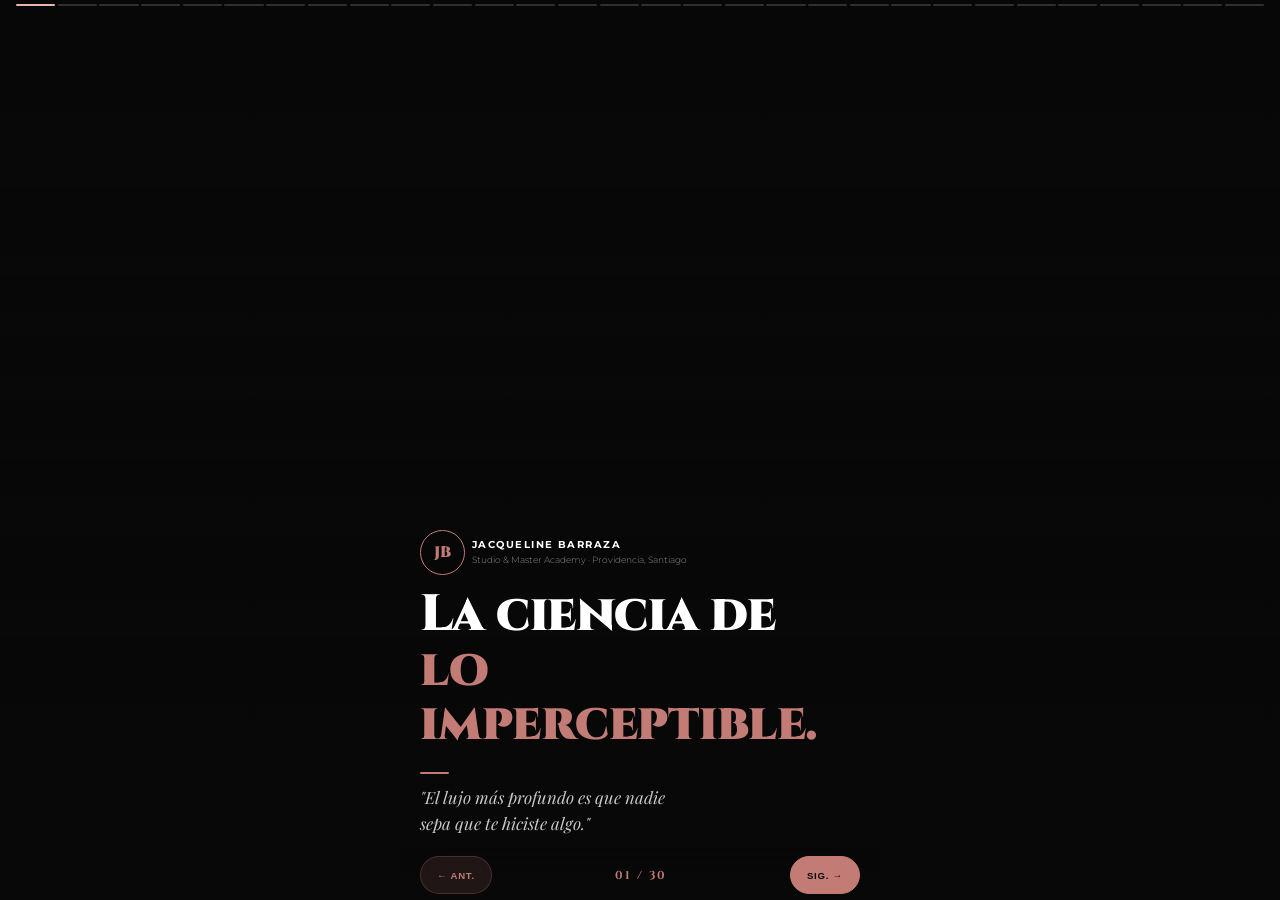
==== commit 0b480724: "fix(mobile): optimize UI/UX layout and safe areas for iPhone 17 Pro Dynamic Island and gestures" ====
--- a/index.html
+++ b/index.html
@@ -12,41 +12,55 @@
       margin: 0; padding: 0;
       box-sizing: border-box;
       -webkit-tap-highlight-color: transparent;
+      -webkit-font-smoothing: antialiased;
+      -moz-osx-font-smoothing: grayscale;
     }
 
     :root {
       --rose: #C27B75;
       --rose-light: #E8B2AF;
-      --rose-dim: rgba(194,123,117,0.18);
-      --rose-border: rgba(194,123,117,0.28);
+      --rose-dim: rgba(194,123,117,0.14);
+      --rose-border: rgba(194,123,117,0.26);
       --black: #080808;
-      --dark: #101010;
-      --card: rgba(14,12,12,0.92);
+      --dark: #111113;
+      --card: rgba(16,14,14,0.94);
       --white: #FFFFFF;
-      --white75: rgba(255,255,255,0.75);
-      --white50: rgba(255,255,255,0.5);
+      --white75: rgba(255,255,255,0.78);
+      --white50: rgba(255,255,255,0.52);
       --white20: rgba(255,255,255,0.12);
     }
 
+    /* Hide scrollbars globally */
+    *::-webkit-scrollbar { display: none; }
+    * { scrollbar-width: none; }
+
     html, body {
-      width: 100%; height: 100%;
+      width: 100%;
+      height: 100%;
+      height: 100dvh;
       background: var(--black);
       color: var(--white);
-      font-family: 'Montserrat', sans-serif;
+      font-family: 'Montserrat', -apple-system, BlinkMacSystemFont, sans-serif;
       overflow: hidden;
+      touch-action: pan-y;
+      -webkit-text-size-adjust: 100%;
     }
 
     #deck {
-      width: 100%; height: 100vh;
+      width: 100%;
+      height: 100%;
+      height: 100dvh;
       overflow-y: scroll;
       scroll-snap-type: y mandatory;
       scroll-behavior: smooth;
+      overscroll-behavior-y: contain;
       -webkit-overflow-scrolling: touch;
     }
 
     .s {
       width: 100%;
-      height: 100vh; height: 100dvh;
+      height: 100%;
+      height: 100dvh;
       scroll-snap-align: start;
       scroll-snap-stop: always;
       position: relative;
@@ -61,61 +75,85 @@
       background-size: cover;
       background-position: center;
       z-index: 0;
-      transform: scale(1.04);
-      transition: transform 14s ease;
+      transform: scale(1.03);
+      transition: transform 12s cubic-bezier(0.25, 1, 0.5, 1);
       will-change: transform;
     }
-    .s:hover .bg { transform: scale(1.09); }
+    .s:hover .bg { transform: scale(1.08); }
 
     .ov {
       position: absolute; inset: 0; z-index: 1;
       background: linear-gradient(
         to bottom,
-        rgba(8,8,8,0.05) 0%,
-        rgba(8,8,8,0.2) 30%,
-        rgba(8,8,8,0.72) 58%,
-        rgba(8,8,8,0.95) 80%,
+        rgba(8,8,8,0.02) 0%,
+        rgba(8,8,8,0.15) 25%,
+        rgba(8,8,8,0.70) 55%,
+        rgba(8,8,8,0.96) 78%,
         #080808 100%
       );
     }
-    .ov-solid { background: rgba(8,8,8,0.96); }
-    .ov-med { background: rgba(8,8,8,0.80); }
-
-    /* ── BODY AREAS ────────────────────────────────── */
+    .ov-solid { background: rgba(8,8,8,0.97); }
+    .ov-med { background: rgba(8,8,8,0.85); }
+
+    /* ── BODY AREAS (iPhone safe areas tuned) ──────── */
     .b {
       position: relative; z-index: 10;
-      padding: 1.75rem 1.5rem 5.5rem;
-      width: 100%; max-width: 560px;
+      padding-top: calc(env(safe-area-inset-top, 44px) + 16px);
+      padding-bottom: calc(env(safe-area-inset-bottom, 34px) + 64px);
+      padding-left: 1.25rem;
+      padding-right: 1.25rem;
+      width: 100%;
+      max-width: 480px;
       margin: 0 auto;
+      max-height: 100%;
+      overflow-y: auto;
+      -webkit-overflow-scrolling: touch;
+      display: flex;
+      flex-direction: column;
+      justify-content: flex-end;
     }
 
     .b-center {
       position: relative; z-index: 10;
-      width: 100%; max-width: 560px;
+      width: 100%;
+      max-width: 480px;
       margin: 0 auto;
-      display: flex; flex-direction: column;
-      align-items: center; justify-content: center;
+      display: flex;
+      flex-direction: column;
+      align-items: center;
+      justify-content: center;
       text-align: center;
       height: 100%;
-      padding: 4rem 1.5rem 5.5rem;
+      max-height: 100%;
+      overflow-y: auto;
+      -webkit-overflow-scrolling: touch;
+      padding-top: calc(env(safe-area-inset-top, 44px) + 16px);
+      padding-bottom: calc(env(safe-area-inset-bottom, 34px) + 64px);
+      padding-left: 1.25rem;
+      padding-right: 1.25rem;
     }
 
     /* ── TYPOGRAPHY ────────────────────────────────── */
     .tag {
-      font-size: 0.6rem;
+      font-size: 0.58rem;
       font-weight: 700;
-      letter-spacing: 0.2em;
+      letter-spacing: 0.18em;
       text-transform: uppercase;
       color: var(--rose);
       display: block;
-      margin-bottom: 0.85rem;
-    }
-
-    h1, h2, h3 { font-family: 'Cinzel', serif; font-weight: 900; line-height: 1.05; }
-
-    .h1 { font-size: clamp(2.1rem, 9.5vw, 3.6rem); margin-bottom: 1rem; }
-    .h2 { font-size: clamp(1.8rem, 8vw, 3rem); margin-bottom: 0.85rem; }
-    .h3 { font-size: clamp(1.4rem, 6.5vw, 2.2rem); margin-bottom: 0.75rem; }
+      margin-bottom: 0.55rem;
+    }
+
+    h1, h2, h3 {
+      font-family: 'Cinzel', serif;
+      font-weight: 900;
+      line-height: 1.06;
+      letter-spacing: -0.01em;
+    }
+
+    .h1 { font-size: clamp(1.85rem, 8.2vw, 3.2rem); margin-bottom: 0.65rem; }
+    .h2 { font-size: clamp(1.55rem, 6.8vw, 2.5rem); margin-bottom: 0.55rem; }
+    .h3 { font-size: clamp(1.25rem, 5.5vw, 1.9rem); margin-bottom: 0.5rem; }
 
     .rose { color: var(--rose); }
     .rose-light { color: var(--rose-light); }
@@ -126,92 +164,92 @@
     }
 
     .body-lg {
-      font-size: clamp(1rem, 4vw, 1.15rem);
+      font-size: clamp(0.92rem, 3.7vw, 1.05rem);
       font-weight: 300;
-      line-height: 1.65;
+      line-height: 1.55;
       color: var(--white75);
     }
 
     .body-md {
-      font-size: clamp(0.85rem, 3.5vw, 1rem);
+      font-size: clamp(0.8rem, 3.2vw, 0.92rem);
       font-weight: 400;
-      line-height: 1.6;
+      line-height: 1.5;
       color: var(--white75);
     }
 
     .body-sm {
-      font-size: clamp(0.78rem, 3vw, 0.9rem);
+      font-size: clamp(0.72rem, 2.85vw, 0.82rem);
       font-weight: 300;
-      line-height: 1.6;
+      line-height: 1.48;
       color: var(--white50);
     }
 
     /* ── DIVIDER ───────────────────────────────────── */
     .div {
-      width: 2rem; height: 1.5px;
+      width: 1.8rem; height: 1.5px;
       background: var(--rose);
       border-radius: 2px;
-      margin: 0.9rem 0;
-    }
-    .div-c { margin: 0.9rem auto; }
-
-    /* ── CARDS ─────────────────────────────────────── */
+      margin: 0.65rem 0;
+    }
+    .div-c { margin: 0.65rem auto; }
+
+    /* ── CARDS (Comfortable mobile padding) ────────── */
     .card {
       background: var(--card);
       border: 1px solid var(--rose-border);
-      border-radius: 1rem;
-      padding: 1.1rem 1.2rem;
-      backdrop-filter: blur(14px);
-      -webkit-backdrop-filter: blur(14px);
+      border-radius: 0.85rem;
+      padding: 0.8rem 0.95rem;
+      backdrop-filter: blur(16px);
+      -webkit-backdrop-filter: blur(16px);
     }
 
     .card-dark {
-      background: rgba(8,8,8,0.95);
+      background: rgba(12,12,14,0.96);
       border: 1px solid var(--white20);
-      border-radius: 1rem;
-      padding: 1.1rem 1.2rem;
+      border-radius: 0.85rem;
+      padding: 0.8rem 0.95rem;
     }
 
     .card-accent {
       background: var(--rose-dim);
       border: 1px solid var(--rose-border);
-      border-radius: 1rem;
-      padding: 1.1rem 1.2rem;
+      border-radius: 0.85rem;
+      padding: 0.8rem 0.95rem;
     }
 
     /* ── STAT ──────────────────────────────────────── */
     .stat {
       font-family: 'Cinzel', serif;
       font-weight: 900;
-      font-size: clamp(2.4rem, 12vw, 4rem);
+      font-size: clamp(2rem, 9.5vw, 3.2rem);
       line-height: 1;
       color: var(--rose-light);
     }
 
     .stat-label {
-      font-size: 0.6rem;
+      font-size: 0.55rem;
       font-weight: 700;
-      letter-spacing: 0.14em;
+      letter-spacing: 0.12em;
       text-transform: uppercase;
       color: var(--white50);
-      margin-top: 0.2rem;
+      margin-top: 0.15rem;
     }
 
     /* ── QUOTE ─────────────────────────────────────── */
     .quote {
       border-left: 2px solid var(--rose);
-      padding-left: 1rem;
-      margin: 0.85rem 0;
+      padding-left: 0.85rem;
+      margin: 0.65rem 0;
     }
 
     /* ── PILL / TAG ────────────────────────────────── */
     .pill {
       display: inline-block;
-      padding: 0.28rem 0.85rem;
+      padding: 0.22rem 0.75rem;
       border-radius: 999px;
-      font-size: 0.6rem;
+      font-size: 0.58rem;
       font-weight: 700;
-      letter-spacing: 0.1em;
+      letter-spacing: 0.08em;
       text-transform: uppercase;
       border: 1px solid var(--rose-border);
       color: var(--rose);
@@ -223,134 +261,157 @@
     }
 
     /* ── GRID ──────────────────────────────────────── */
-    .g2 { display: grid; grid-template-columns: 1fr 1fr; gap: 0.65rem; }
-    .g3 { display: grid; grid-template-columns: 1fr 1fr 1fr; gap: 0.55rem; }
-
-    /* ── PROGRESS BAR ──────────────────────────────── */
+    .g2 { display: grid; grid-template-columns: 1fr 1fr; gap: 0.55rem; }
+    .g3 { display: grid; grid-template-columns: 1fr 1fr 1fr; gap: 0.45rem; }
+
+    /* ── PROGRESS BAR (Dynamic Island Aware) ────────── */
     #pbar {
       position: fixed; top: 0; left: 0; right: 0; z-index: 200;
-      display: flex; gap: 3px;
-      padding: env(safe-area-inset-top,0.55rem) 1rem 0.35rem;
-      background: linear-gradient(to bottom, rgba(8,8,8,0.55), transparent);
+      display: flex; gap: 2.5px;
+      padding: calc(env(safe-area-inset-top, 44px) + 4px) 1rem 4px;
+      background: linear-gradient(to bottom, rgba(8,8,8,0.85) 0%, rgba(8,8,8,0.3) 65%, transparent 100%);
       pointer-events: none;
     }
     .seg {
       flex: 1; height: 2px; border-radius: 2px;
-      background: rgba(255,255,255,0.18);
-      transition: background 0.3s;
+      background: rgba(255,255,255,0.16);
+      transition: background 0.25s ease;
     }
     .seg.d { background: var(--rose); }
     .seg.a { background: var(--rose-light); }
 
-    /* ── BOTTOM NAV ────────────────────────────────── */
+    /* ── BOTTOM NAV (Home Indicator Aware) ─────────── */
     #bnav {
       position: fixed; bottom: 0; left: 0; right: 0; z-index: 200;
-      padding: 0.6rem 1.25rem env(safe-area-inset-bottom,0.55rem);
-      background: linear-gradient(to top, rgba(8,8,8,0.97) 55%, transparent);
+      padding: 0.5rem 1.25rem calc(env(safe-area-inset-bottom, 34px) + 0.35rem);
+      background: linear-gradient(to top, rgba(8,8,8,0.98) 60%, rgba(8,8,8,0.7) 85%, transparent 100%);
+      backdrop-filter: blur(20px);
+      -webkit-backdrop-filter: blur(20px);
       display: flex; align-items: center; justify-content: space-between;
-      max-width: 560px; margin: 0 auto;
+      max-width: 480px; margin: 0 auto;
       left: 50%; transform: translateX(-50%); right: auto; width: 100%;
     }
 
     #ctr {
       font-family: 'Cinzel', serif;
-      font-size: 0.75rem;
-      letter-spacing: 0.2em;
+      font-size: 0.72rem;
+      letter-spacing: 0.18em;
       color: var(--rose);
+      font-weight: 700;
     }
 
     .nbtn {
-      padding: 0.5rem 1.1rem;
+      min-height: 38px;
+      padding: 0.45rem 1rem;
       border-radius: 999px;
-      font-size: 0.62rem;
+      font-size: 0.6rem;
       font-weight: 700;
       letter-spacing: 0.08em;
       text-transform: uppercase;
       border: 1px solid var(--rose-border);
-      background: rgba(194,123,117,0.1);
+      background: rgba(194,123,117,0.12);
       color: var(--rose);
       cursor: pointer;
+      display: inline-flex;
+      align-items: center;
+      justify-content: center;
+      transition: transform 0.1s ease, opacity 0.1s ease;
+    }
+    .nbtn:active {
+      transform: scale(0.94);
+      opacity: 0.8;
     }
     .nbtn-next {
       background: var(--rose);
       color: var(--black);
       border-color: var(--rose);
+      font-weight: 800;
     }
 
     /* ── MONOGRAM ──────────────────────────────────── */
     .mono {
-      width: 3.2rem; height: 3.2rem;
+      width: 2.8rem; height: 2.8rem;
       border-radius: 50%;
       border: 1.5px solid var(--rose);
       display: flex; align-items: center; justify-content: center;
-      font-family: 'Cinzel', serif; font-weight: 900; font-size: 1.05rem;
+      font-family: 'Cinzel', serif; font-weight: 900; font-size: 0.95rem;
       color: var(--rose);
-      background: rgba(8,8,8,0.8);
+      background: rgba(8,8,8,0.85);
       flex-shrink: 0;
     }
 
     /* ── CTA BUTTON ────────────────────────────────── */
     .cta {
-      display: block; width: 100%;
+      display: flex;
+      align-items: center;
+      justify-content: center;
+      width: 100%;
+      min-height: 46px;
       text-align: center;
-      padding: 0.95rem 1rem;
-      border-radius: 0.85rem;
-      font-size: 0.7rem; font-weight: 800;
+      padding: 0.75rem 1rem;
+      border-radius: 0.75rem;
+      font-size: 0.68rem; font-weight: 800;
       letter-spacing: 0.1em; text-transform: uppercase;
       text-decoration: none;
       background: var(--rose);
       color: var(--black);
-      margin-top: 0.75rem;
+      margin-top: 0.55rem;
+      transition: transform 0.1s ease, opacity 0.1s ease;
+    }
+    .cta:active {
+      transform: scale(0.96);
+      opacity: 0.85;
     }
 
     /* ── UTILS ─────────────────────────────────────── */
-    .mb1 { margin-bottom: 0.4rem; }
-    .mb2 { margin-bottom: 0.75rem; }
-    .mb3 { margin-bottom: 1.1rem; }
-    .mb4 { margin-bottom: 1.5rem; }
-    .mt2 { margin-top: 0.75rem; }
-    .mt3 { margin-top: 1.1rem; }
-    .sp > * + * { margin-top: 0.65rem; }
-    .sp-lg > * + * { margin-top: 1rem; }
+    .mb1 { margin-bottom: 0.3rem; }
+    .mb2 { margin-bottom: 0.55rem; }
+    .mb3 { margin-bottom: 0.85rem; }
+    .mb4 { margin-bottom: 1.2rem; }
+    .mt1 { margin-top: 0.3rem; }
+    .mt2 { margin-top: 0.55rem; }
+    .mt3 { margin-top: 0.85rem; }
+    .sp > * + * { margin-top: 0.5rem; }
+    .sp-lg > * + * { margin-top: 0.75rem; }
     .fl { display: flex; }
     .fl-c { align-items: center; }
     .fl-sb { justify-content: space-between; }
-    .gap1 { gap: 0.5rem; }
-    .gap2 { gap: 0.85rem; }
+    .gap1 { gap: 0.45rem; }
+    .gap2 { gap: 0.75rem; }
     .fw7 { font-weight: 700; }
     .fw8 { font-weight: 800; }
     .ita { font-style: italic; }
     .src {
-      font-size: 0.55rem;
+      font-size: 0.52rem;
       color: rgba(255,255,255,0.25);
-      margin-top: 0.65rem;
+      margin-top: 0.45rem;
     }
 
     /* ── PLATFORM BADGE ────────────────────────────── */
     .platform-badge {
-      display: flex; align-items: center; gap: 0.75rem;
-      padding: 0.85rem 1rem;
-      border-radius: 0.85rem;
+      display: flex; align-items: center; gap: 0.65rem;
+      padding: 0.65rem 0.85rem;
+      border-radius: 0.75rem;
       border: 1px solid var(--white20);
-      background: rgba(8,8,8,0.9);
+      background: rgba(12,12,14,0.95);
     }
 
     .platform-icon {
-      width: 2.4rem; height: 2.4rem;
-      border-radius: 0.55rem;
+      width: 2.1rem; height: 2.1rem;
+      border-radius: 0.5rem;
       display: flex; align-items: center; justify-content: center;
-      font-size: 1rem;
+      font-size: 0.95rem;
       flex-shrink: 0;
     }
 
     /* ── STEP INDICATOR ────────────────────────────── */
     .step-n {
       font-family: 'Cinzel', serif;
-      font-size: 3rem;
+      font-size: 2.2rem;
       font-weight: 900;
-      color: rgba(194,123,117,0.12);
+      color: rgba(194,123,117,0.15);
       line-height: 1;
-      margin-bottom: -0.4rem;
+      margin-bottom: -0.3rem;
     }
   </style>
 </head>
@@ -556,21 +617,15 @@
     <h2 class="h2">El logo<br><span class="rose">que la representa.</span></h2>
     <div class="div"></div>
 
-    <!-- Logo Showcase -->
-    <div style="text-align:center;margin:1.2rem 0;">
-      <div style="display:inline-flex;flex-direction:column;align-items:center;gap:0.6rem;">
-        <div style="width:5.5rem;height:5.5rem;border-radius:50%;border:1.5px solid var(--rose);display:flex;align-items:center;justify-content:center;background:rgba(194,123,117,0.08);">
-          <span style="font-family:'Cinzel',serif;font-weight:900;font-size:1.8rem;color:var(--rose);">JB</span>
-        </div>
-        <p style="font-family:'Cinzel',serif;font-weight:700;font-size:0.7rem;letter-spacing:0.2em;color:var(--white);">JACQUELINE BARRAZA</p>
-        <p style="font-size:0.55rem;letter-spacing:0.15em;color:var(--white50);text-transform:uppercase;">Studio & Master Academy</p>
-      </div>
+    <!-- Logo Showcase with Real PNG -->
+    <div style="text-align:center;margin:1rem auto 1.2rem;max-width:280px;">
+      <img src="Jacqueline%20Barraza.cl.png" alt="Jacqueline Barraza - Identidad de Marca" style="width:100%;max-width:220px;height:auto;display:block;margin:0 auto;filter:drop-shadow(0 12px 28px rgba(0,0,0,0.9));">
     </div>
 
     <div class="sp">
       <div class="card-dark">
         <p class="fw7 mb1" style="font-size:0.78rem;color:var(--rose-light);">¿Por qué el nombre propio?</p>
-        <p class="body-sm">En el mundo de la alta artesanía —Chanel, Hermès, Tom Ford— el nombre del creador es la marca. Jacqueline no vende un salón. Vende su mano, su ojo y su criterio. El logo la pone al frente.</p>
+        <p class="body-sm">En el mundo de la alta artesanía —Chanel, Hermès, Tom Ford— el nombre del creador es la marca. Jacqueline no vende un salón anónimo. Vende su mano, su ojo y su criterio. El imagotipo combina su rostro de autor con tipografía sobria y refinada.</p>
       </div>
       <div class="card-dark">
         <p class="fw7 mb1" style="font-size:0.78rem;color:var(--rose-light);">Las tres líneas de negocio</p>
@@ -1191,15 +1246,15 @@
 <!-- ════════════════════════════════════════════════ -->
 <section class="s">
   <div class="bg" style="background-image:url('https://images.pexels.com/photos/2613260/pexels-photo-2613260.jpeg')"></div>
-  <div class="ov" style="background:rgba(8,8,8,0.9)"></div>
+  <div class="ov" style="background:rgba(8,8,8,0.92)"></div>
   <div class="b-center">
-    <div class="mono" style="width:4rem;height:4rem;font-size:1.3rem;margin-bottom:1.5rem;box-shadow:0 0 0 1px rgba(194,123,117,0.2), 0 0 30px rgba(194,123,117,0.15);">JB</div>
-    <h1 class="h1" style="text-align:center;font-size:clamp(2rem,9vw,3.2rem);">
+    <img src="Jacqueline%20Barraza.cl.png" alt="Jacqueline Barraza" style="width:100%;max-width:180px;height:auto;margin:0 auto 1.2rem;display:block;filter:drop-shadow(0 8px 24px rgba(0,0,0,0.9));">
+    <h1 class="h1" style="text-align:center;font-size:clamp(1.9rem,8.5vw,3rem);">
       La maestría<br><span class="rose">ya existe.</span>
     </h1>
     <div class="div div-c"></div>
-    <p class="body-lg serif-italic" style="text-align:center;max-width:340px;margin-bottom:2rem;">
-      "El siguiente paso es que Chile sepa que existe."
+    <p class="body-lg serif-italic" style="text-align:center;max-width:340px;margin-bottom:1.5rem;">
+      "El siguiente paso es que todo Chile sepa que existe."
     </p>
     <div style="text-align:center;">
       <p class="body-sm">Jacqueline Barraza · Studio & Master Academy</p>
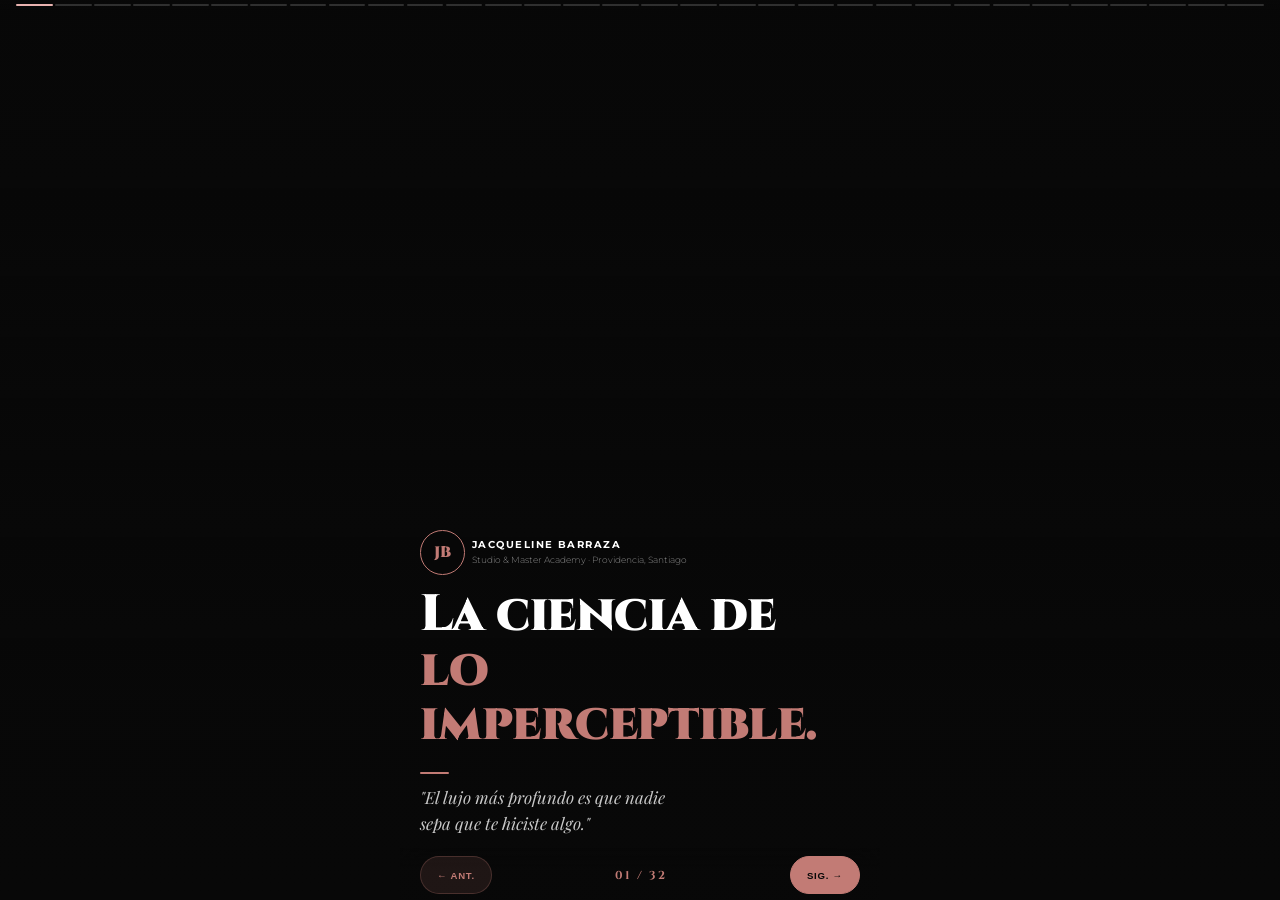
==== commit 997eec3c: "feat(branding): add proposal slides for poplog1 and poplog2" ====
--- a/index.html
+++ b/index.html
@@ -580,7 +580,7 @@
     <h2 class="h2">El low-cost<br><span class="rose">dejó<br>cicatrices.</span></h2>
     <div class="div"></div>
     <p class="body-lg mb3">
-      La masificación de cursos de 2 días creó miles de técnicas deficientes. Pigmentos que viran a gris. Trazos cortados demasiado profundo. Diseños asimétricos que duran para siempre.
+      La proliferación de cursos deficientes, sin cuidado y que no enseñan creó miles de malas aplicaciones. Pigmentos que viran a gris. Trazos cortados demasiado profundo. Diseños asimétricos que duran para siempre.
     </p>
     <div class="card-accent">
       <p class="body-md" style="color:var(--white);">Cada clienta que llega dañada no busca solo una corrección. Busca a alguien en quien volver a confiar. <strong>Esa es la oportunidad de Jacqueline.</strong></p>
@@ -634,6 +634,62 @@
           <span style="color:var(--rose);">JB Academy</span> — Formación y mentorías<br>
           <span style="color:var(--rose);">JB Paramedical</span> — Areolas y camuflaje
         </p>
+      </div>
+    </div>
+  </div>
+</section>
+
+<!-- ════════════════════════════════════════════════ -->
+<!-- 08B · PROPUESTA LOGO 02 -->
+<!-- ════════════════════════════════════════════════ -->
+<section class="s">
+  <div class="bg" style="background:#080808"></div>
+  <div class="ov ov-solid"></div>
+  <div class="b">
+    <span class="tag">Identidad Visual — Propuesta 02</span>
+    <h2 class="h2">Propuesta B:<br><span class="rose">Monograma de Autor.</span></h2>
+    <div class="div"></div>
+
+    <div style="text-align:center;margin:0.85rem auto 1.1rem;max-width:280px;">
+      <img src="poplog1.png" alt="Propuesta de Logo 02 - Jacqueline Barraza" style="width:100%;max-width:240px;height:auto;display:block;margin:0 auto;filter:drop-shadow(0 12px 28px rgba(0,0,0,0.9));">
+    </div>
+
+    <div class="sp">
+      <div class="card-dark">
+        <p class="fw7 mb1" style="font-size:0.78rem;color:var(--rose-light);">Enfoque Gráfico</p>
+        <p class="body-sm">Una propuesta geométrica y sobria con balance contemporáneo. Perfecta para bordados de uniformes clínicos, papelería de lujo y firmas digitales.</p>
+      </div>
+      <div class="card-dark">
+        <p class="fw7 mb1" style="font-size:0.78rem;color:var(--rose-light);">Aplicación en Academia</p>
+        <p class="body-sm">Funciona de manera impecable como sello oficial en diplomas, certificados de JB Academy y marcas de agua de protección para fotos de trabajos clínicos.</p>
+      </div>
+    </div>
+  </div>
+</section>
+
+<!-- ════════════════════════════════════════════════ -->
+<!-- 08C · PROPUESTA LOGO 03 -->
+<!-- ════════════════════════════════════════════════ -->
+<section class="s">
+  <div class="bg" style="background:#080808"></div>
+  <div class="ov ov-solid"></div>
+  <div class="b">
+    <span class="tag">Identidad Visual — Propuesta 03</span>
+    <h2 class="h2">Propuesta C:<br><span class="rose">Alta Tipografía.</span></h2>
+    <div class="div"></div>
+
+    <div style="text-align:center;margin:0.85rem auto 1.1rem;max-width:280px;">
+      <img src="poplog2.png" alt="Propuesta de Logo 03 - Jacqueline Barraza" style="width:100%;max-width:240px;height:auto;display:block;margin:0 auto;filter:drop-shadow(0 12px 28px rgba(0,0,0,0.9));">
+    </div>
+
+    <div class="sp">
+      <div class="card-dark">
+        <p class="fw7 mb1" style="font-size:0.78rem;color:var(--rose-light);">Elegancia Editorial</p>
+        <p class="body-sm">Líneas finas inspiradas en marcas de alta cosmética internacional. Transmite pulcritud, exactitud técnica y sofisticación de alto ticket.</p>
+      </div>
+      <div class="card-dark">
+        <p class="fw7 mb1" style="font-size:0.78rem;color:var(--rose-light);">Legibilidad Multiplataforma</p>
+        <p class="body-sm">Diseñado para conservar su claridad en cualquier escala: desde el favicon de la web y el avatar de Instagram hasta señalética de estudio.</p>
       </div>
     </div>
   </div>
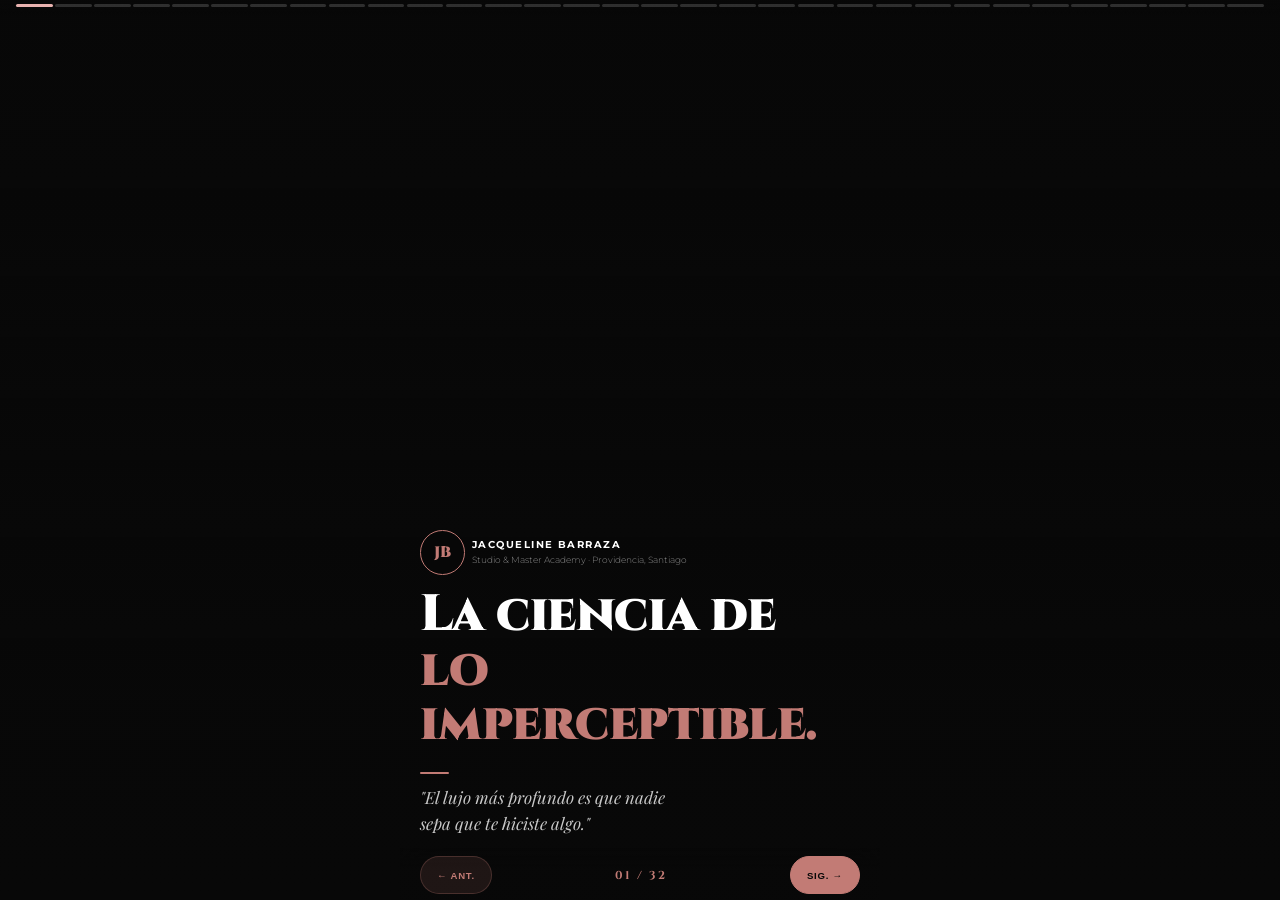
==== commit 83a17714: "feat(deck): polish 32-slide presentation, add tap navigation, tags and update docs" ====
--- a/index.html
+++ b/index.html
@@ -268,14 +268,19 @@
     #pbar {
       position: fixed; top: 0; left: 0; right: 0; z-index: 200;
       display: flex; gap: 2.5px;
-      padding: calc(env(safe-area-inset-top, 44px) + 4px) 1rem 4px;
+      padding: calc(env(safe-area-inset-top, 44px) + 4px) 1rem 8px;
       background: linear-gradient(to bottom, rgba(8,8,8,0.85) 0%, rgba(8,8,8,0.3) 65%, transparent 100%);
-      pointer-events: none;
+      pointer-events: auto;
     }
     .seg {
-      flex: 1; height: 2px; border-radius: 2px;
+      flex: 1; height: 3px; border-radius: 2px;
       background: rgba(255,255,255,0.16);
-      transition: background 0.25s ease;
+      transition: background 0.25s ease, transform 0.15s ease;
+      cursor: pointer;
+    }
+    .seg:hover {
+      background: rgba(255,255,255,0.4);
+      transform: scaleY(1.8);
     }
     .seg.d { background: var(--rose); }
     .seg.a { background: var(--rose-light); }
@@ -423,7 +428,7 @@
 <!-- BOTTOM NAV -->
 <div id="bnav">
   <button class="nbtn" id="bp">← Ant.</button>
-  <span id="ctr">01 / 30</span>
+  <span id="ctr">01 / 32</span>
   <button class="nbtn nbtn-next" id="bn">Sig. →</button>
 </div>
 
@@ -595,7 +600,7 @@
   <div class="bg" style="background-image:url('https://images.pexels.com/photos/5069432/pexels-photo-5069432.jpeg')"></div>
   <div class="ov" style="background:rgba(8,8,8,0.88)"></div>
   <div class="b-center">
-    <span class="tag" style="text-align:center;">El Concepto Central</span>
+    <span class="tag" style="text-align:center;">07 — El Concepto Central</span>
     <h1 class="h1" style="font-size:clamp(2.4rem,11vw,4.2rem);text-align:center;">
       La Alta Costura<br><span class="rose">de la Mirada</span>
     </h1>
@@ -607,14 +612,14 @@
 </section>
 
 <!-- ════════════════════════════════════════════════ -->
-<!-- 08 · EL LOGO Y LA IDENTIDAD -->
-<!-- ════════════════════════════════════════════════ -->
-<section class="s">
-  <div class="bg" style="background:#080808"></div>
-  <div class="ov ov-solid"></div>
-  <div class="b">
-    <span class="tag">08 — Identidad Visual</span>
-    <h2 class="h2">El logo<br><span class="rose">que la representa.</span></h2>
+<!-- 08A · PROPUESTA LOGO 01 -->
+<!-- ════════════════════════════════════════════════ -->
+<section class="s">
+  <div class="bg" style="background:#080808"></div>
+  <div class="ov ov-solid"></div>
+  <div class="b">
+    <span class="tag">08A — Identidad Visual · Propuesta 01</span>
+    <h2 class="h2">Propuesta A:<br><span class="rose">Rostro de Autor.</span></h2>
     <div class="div"></div>
 
     <!-- Logo Showcase with Real PNG -->
@@ -646,7 +651,7 @@
   <div class="bg" style="background:#080808"></div>
   <div class="ov ov-solid"></div>
   <div class="b">
-    <span class="tag">Identidad Visual — Propuesta 02</span>
+    <span class="tag">08B — Identidad Visual · Propuesta 02</span>
     <h2 class="h2">Propuesta B:<br><span class="rose">Monograma de Autor.</span></h2>
     <div class="div"></div>
 
@@ -674,7 +679,7 @@
   <div class="bg" style="background:#080808"></div>
   <div class="ov ov-solid"></div>
   <div class="b">
-    <span class="tag">Identidad Visual — Propuesta 03</span>
+    <span class="tag">08C — Identidad Visual · Propuesta 03</span>
     <h2 class="h2">Propuesta C:<br><span class="rose">Alta Tipografía.</span></h2>
     <div class="div"></div>
 
@@ -993,7 +998,8 @@
   <div class="bg" style="background-image:url('https://images.pexels.com/photos/2613260/pexels-photo-2613260.jpeg')"></div>
   <div class="ov"></div>
   <div class="b">
-    <div class="pill-filled pill mb3" style="font-size:0.58rem;">13 Septiembre · Providencia · Metro P. de Valdivia</div>
+    <span class="tag">18 — Formación Presencial</span>
+    <div class="pill-filled pill mb2" style="font-size:0.58rem;">13 Septiembre · Providencia · Metro P. de Valdivia</div>
     <h2 class="h2">Latex Day<br><span class="rose">8 horas.<br>Cero teoría.</span></h2>
     <div class="div"></div>
     <div class="card-accent mb2">
@@ -1304,6 +1310,7 @@
   <div class="bg" style="background-image:url('https://images.pexels.com/photos/2613260/pexels-photo-2613260.jpeg')"></div>
   <div class="ov" style="background:rgba(8,8,8,0.92)"></div>
   <div class="b-center">
+    <span class="tag" style="text-align:center;">28 — Cierre de Estrategia</span>
     <img src="Jacqueline%20Barraza.cl.png" alt="Jacqueline Barraza" style="width:100%;max-width:180px;height:auto;margin:0 auto 1.2rem;display:block;filter:drop-shadow(0 8px 24px rgba(0,0,0,0.9));">
     <h1 class="h1" style="text-align:center;font-size:clamp(1.9rem,8.5vw,3rem);">
       La maestría<br><span class="rose">ya existe.</span>
@@ -1326,7 +1333,7 @@
   <div class="bg" style="background:#080808"></div>
   <div class="ov ov-solid"></div>
   <div class="b-center">
-    <span class="tag" style="text-align:center;">¿Empezamos?</span>
+    <span class="tag" style="text-align:center;">29 — Contacto & Siguiente Paso</span>
     <h2 class="h2" style="text-align:center;margin-bottom:0.5rem;">
       <span class="rose">@jacqueline</span><br>.browsmaster
     </h2>
@@ -1352,10 +1359,13 @@
   const ctr   = document.getElementById('ctr');
   const TOTAL = document.querySelectorAll('.s').length;
 
-  // Build progress segments
+  // Build progress segments with tap navigation
   for (let i = 0; i < TOTAL; i++) {
     const s = document.createElement('div');
     s.className = 'seg' + (i === 0 ? ' a' : '');
+    s.setAttribute('title', 'Ir al slide ' + (i + 1));
+    s.setAttribute('aria-label', 'Slide ' + (i + 1));
+    s.addEventListener('click', () => goTo(i));
     pbar.appendChild(s);
   }
 
@@ -1384,10 +1394,17 @@
   document.getElementById('bn').addEventListener('click', () => goTo(current + 1));
   document.getElementById('bp').addEventListener('click', () => goTo(current - 1));
 
-  // Keyboard
+  // Keyboard navigation (arrows, space, page up/down, home, end)
   document.addEventListener('keydown', e => {
-    if (e.key === 'ArrowDown' || e.key === 'ArrowRight') { e.preventDefault(); goTo(current + 1); }
-    if (e.key === 'ArrowUp'   || e.key === 'ArrowLeft')  { e.preventDefault(); goTo(current - 1); }
+    if (e.key === 'ArrowDown' || e.key === 'ArrowRight' || e.key === ' ' || e.key === 'PageDown') {
+      e.preventDefault(); goTo(current + 1);
+    } else if (e.key === 'ArrowUp' || e.key === 'ArrowLeft' || e.key === 'PageUp') {
+      e.preventDefault(); goTo(current - 1);
+    } else if (e.key === 'Home') {
+      e.preventDefault(); goTo(0);
+    } else if (e.key === 'End') {
+      e.preventDefault(); goTo(TOTAL - 1);
+    }
   });
 
   // Touch swipe
